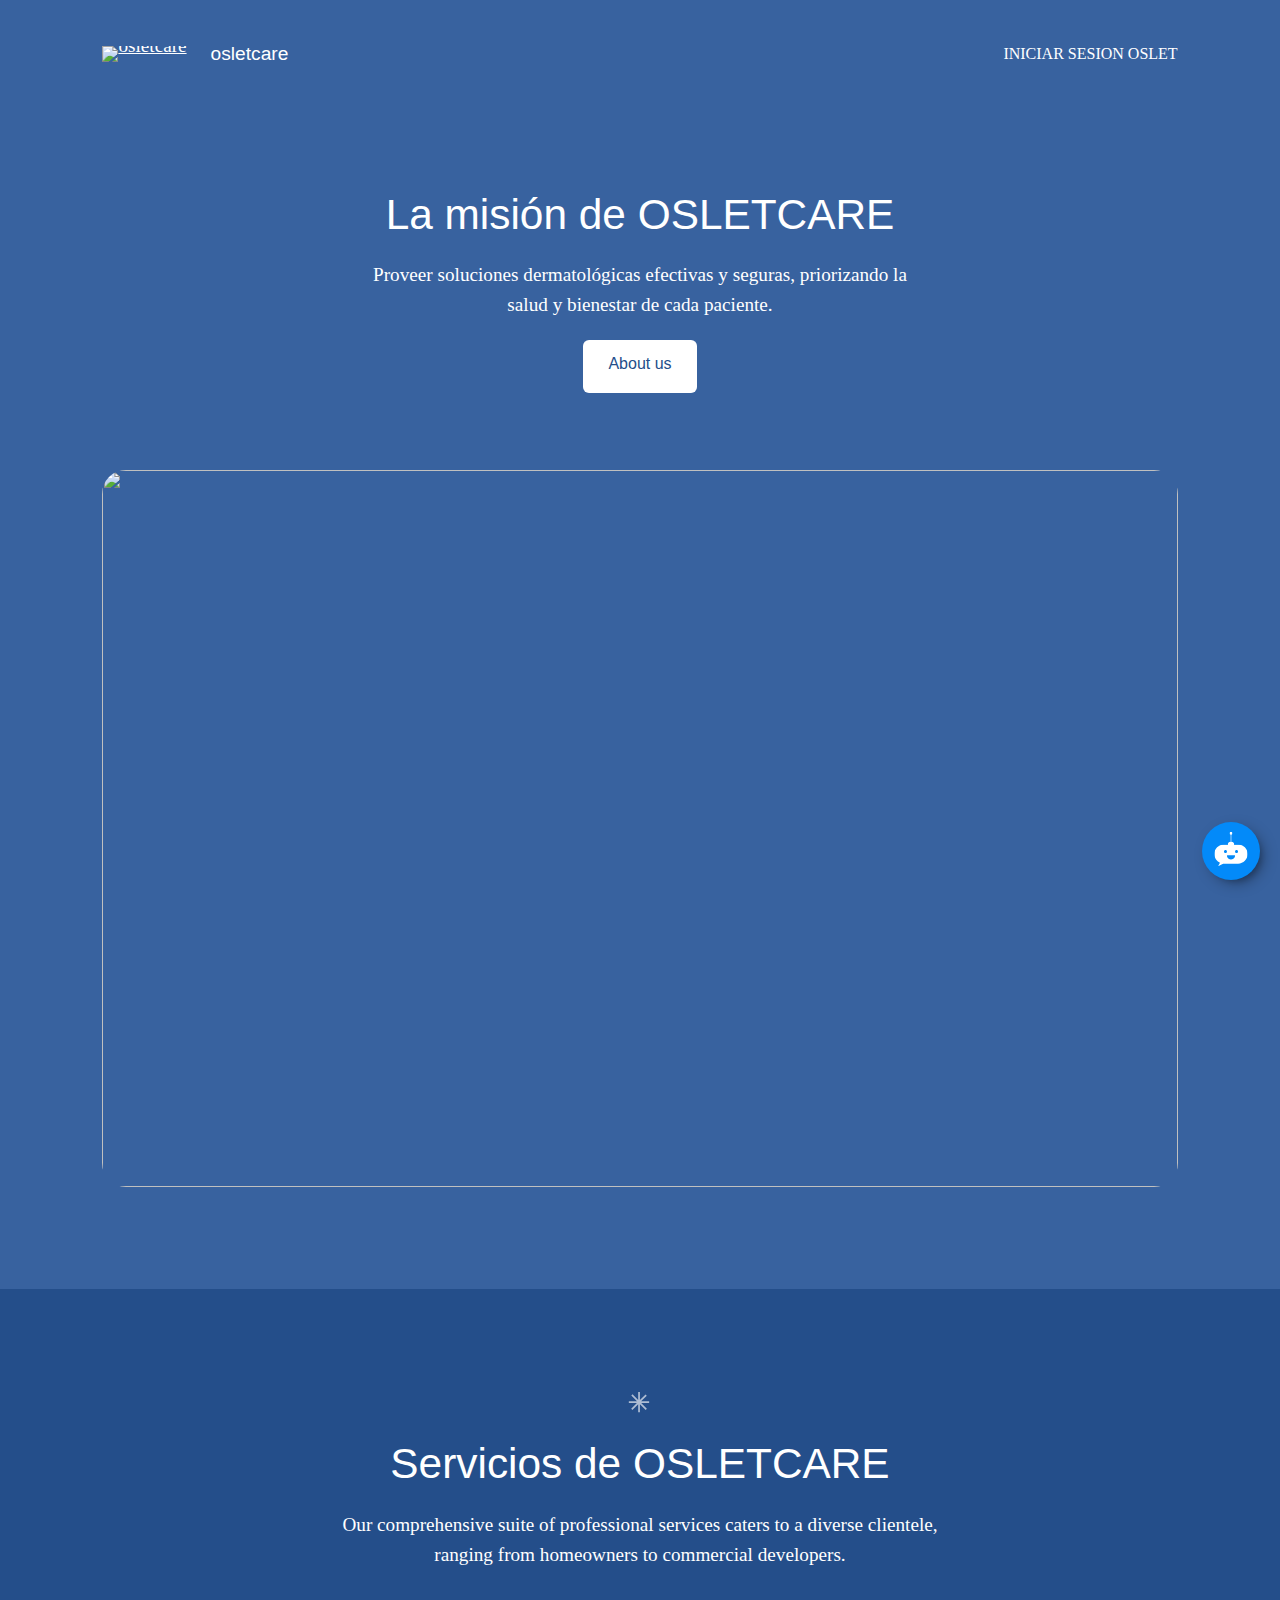
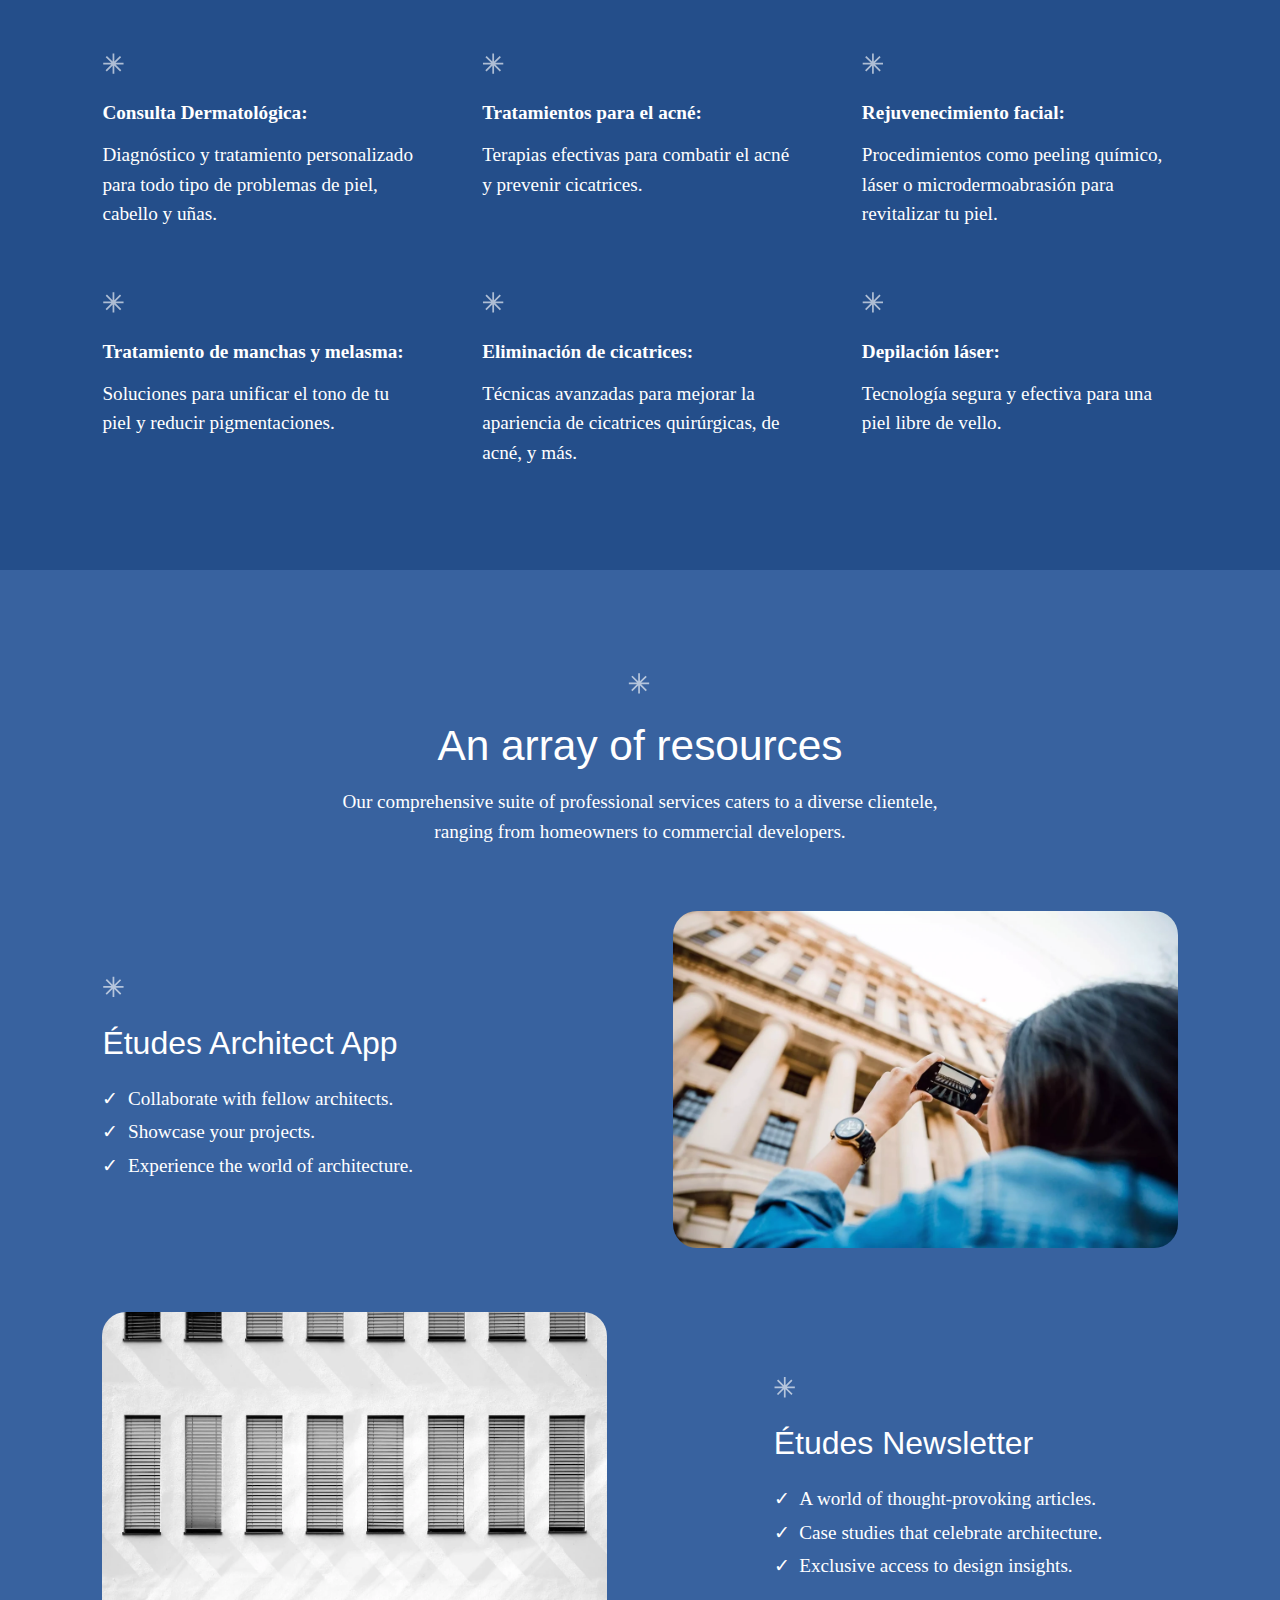
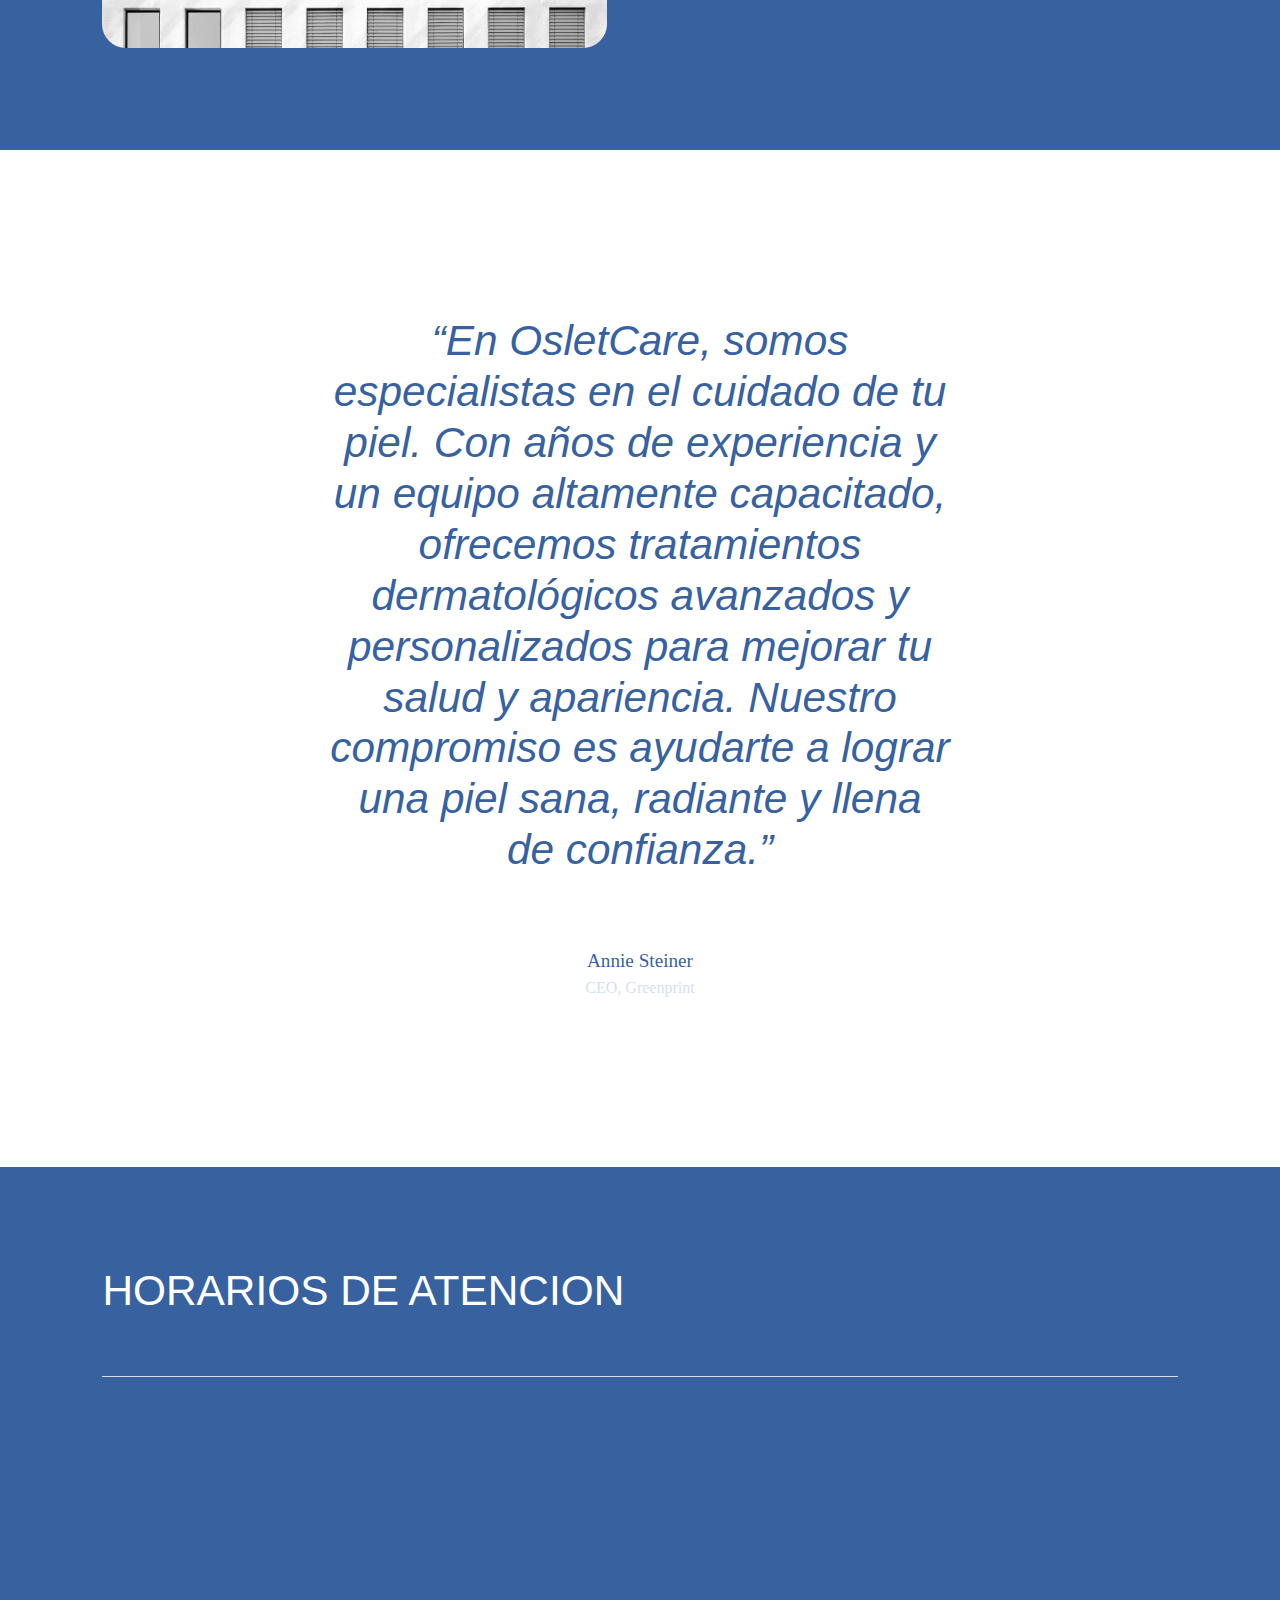
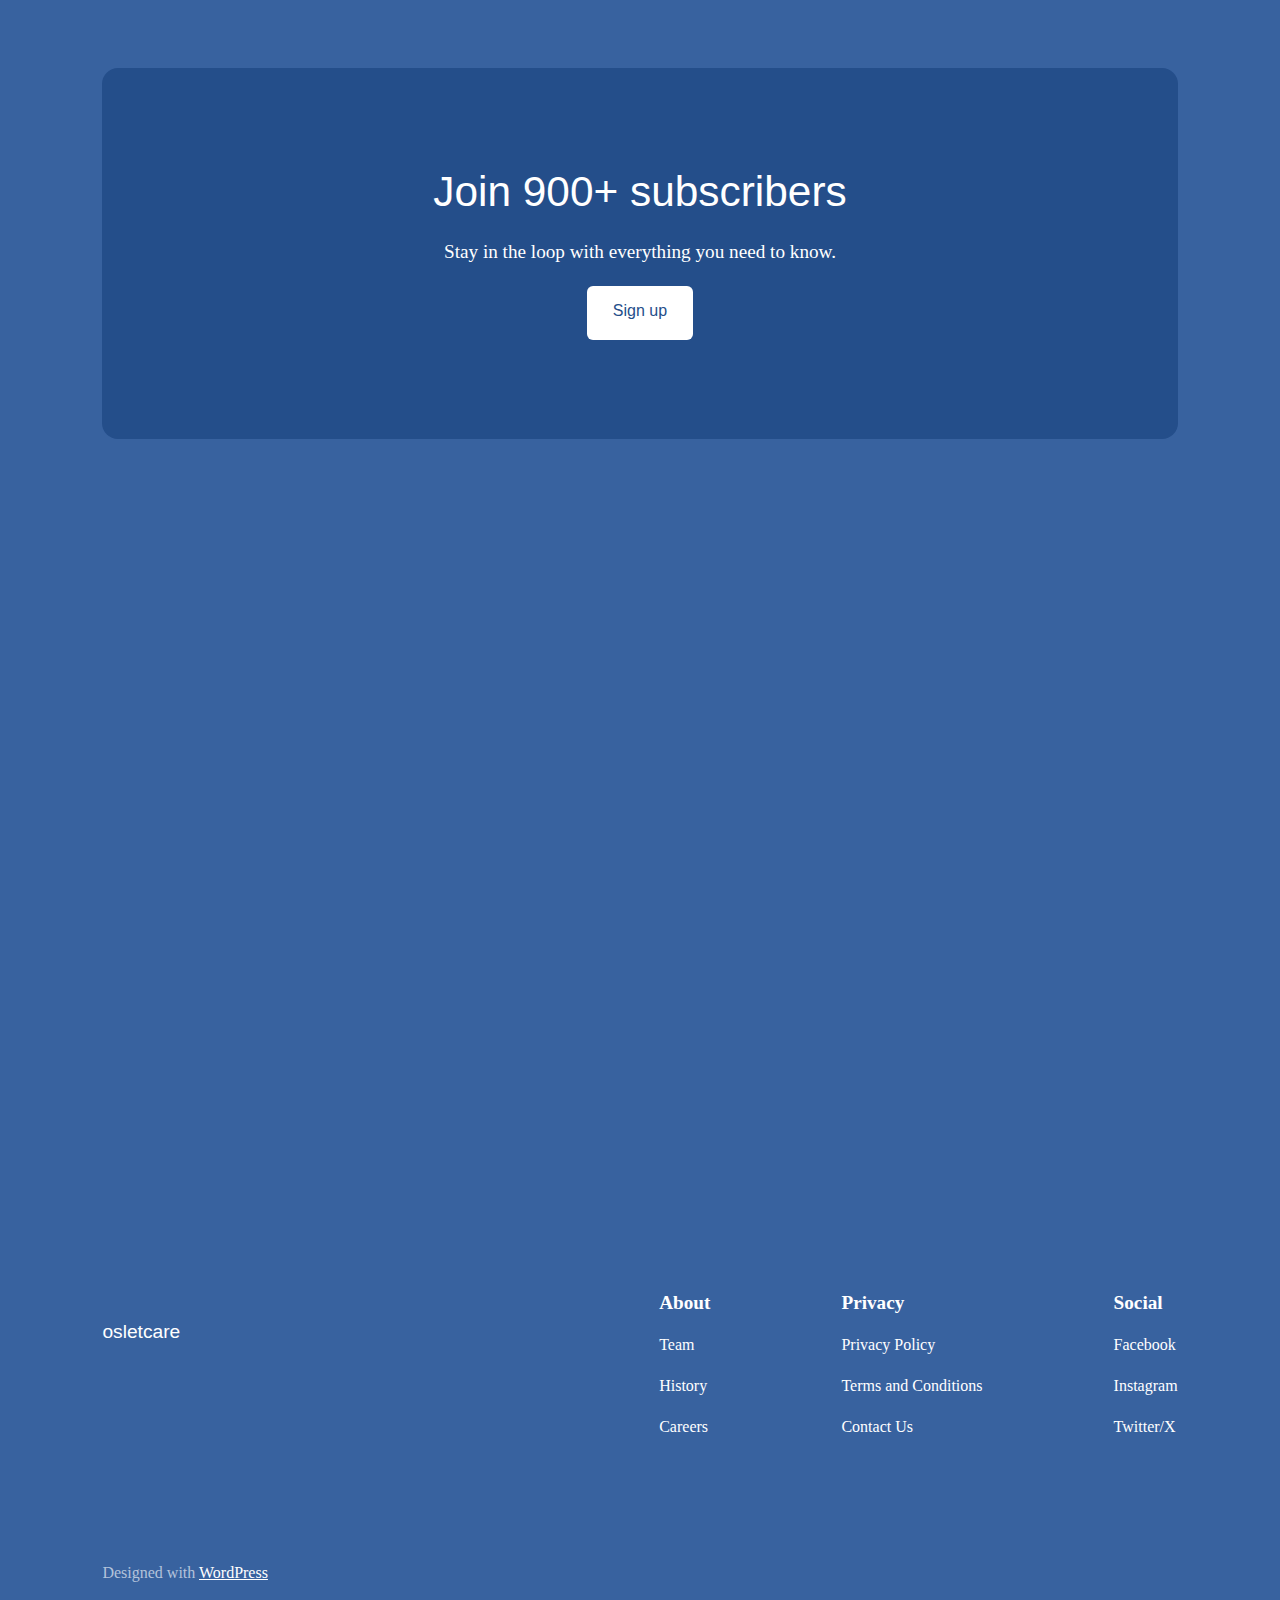
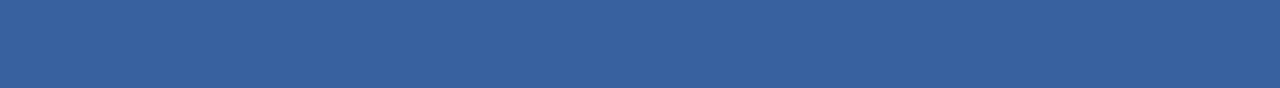
==== osletcare.html @ 49648e6e "first commit" ====
<!DOCTYPE html>
<!-- saved from url=(0020)http://osletcare.bo/ -->
<html lang="en-US"><head><meta http-equiv="Content-Type" content="text/html; charset=UTF-8">
	
	<meta name="viewport" content="width=device-width, initial-scale=1">
<meta name="robots" content="max-image-preview:large">
	<style>img:is([sizes="auto" i], [sizes^="auto," i]) { contain-intrinsic-size: 3000px 1500px }</style>
	<title>osletcare</title>
<link rel="alternate" type="application/rss+xml" title="osletcare » Feed" href="http://osletcare.bo/feed/">
<link rel="alternate" type="application/rss+xml" title="osletcare » Comments Feed" href="http://osletcare.bo/comments/feed/">
<script defer src="https://app.fastbots.ai/embed.js" data-bot-id="cm3xhs1js03ues5bm9yzf5yds"></script>
<style id="wp-block-site-logo-inline-css">
.wp-block-site-logo{box-sizing:border-box;line-height:0}.wp-block-site-logo a{display:inline-block;line-height:0}.wp-block-site-logo.is-default-size img{height:auto;width:120px}.wp-block-site-logo img{height:auto;max-width:100%}.wp-block-site-logo a,.wp-block-site-logo img{border-radius:inherit}.wp-block-site-logo.aligncenter{margin-left:auto;margin-right:auto;text-align:center}:root :where(.wp-block-site-logo.is-style-rounded){border-radius:9999px}
</style>
<style id="wp-block-site-title-inline-css">
.wp-block-site-title{box-sizing:border-box}.wp-block-site-title :where(a){color:inherit;font-family:inherit;font-size:inherit;font-style:inherit;font-weight:inherit;letter-spacing:inherit;line-height:inherit;text-decoration:inherit}
</style>
<style id="wp-block-group-inline-css">
.wp-block-group{box-sizing:border-box}:where(.wp-block-group.wp-block-group-is-layout-constrained){position:relative}
</style>
<style id="wp-block-navigation-link-inline-css">
.wp-block-navigation .wp-block-navigation-item__label{overflow-wrap:break-word}.wp-block-navigation .wp-block-navigation-item__description{display:none}.link-ui-tools{border-top:1px solid #f0f0f0;padding:8px}.link-ui-block-inserter{padding-top:8px}.link-ui-block-inserter__back{margin-left:8px;text-transform:uppercase}

				.is-style-arrow-link .wp-block-navigation-item__label:after {
					content: "\2197";
					padding-inline-start: 0.25rem;
					vertical-align: middle;
					text-decoration: none;
					display: inline-block;
				}
</style>
<link rel="stylesheet" id="wp-block-navigation-css" href="./osletcare_files/style.min.css" media="all">
<style id="wp-block-heading-inline-css">
h1.has-background,h2.has-background,h3.has-background,h4.has-background,h5.has-background,h6.has-background{padding:1.25em 2.375em}h1.has-text-align-left[style*=writing-mode]:where([style*=vertical-lr]),h1.has-text-align-right[style*=writing-mode]:where([style*=vertical-rl]),h2.has-text-align-left[style*=writing-mode]:where([style*=vertical-lr]),h2.has-text-align-right[style*=writing-mode]:where([style*=vertical-rl]),h3.has-text-align-left[style*=writing-mode]:where([style*=vertical-lr]),h3.has-text-align-right[style*=writing-mode]:where([style*=vertical-rl]),h4.has-text-align-left[style*=writing-mode]:where([style*=vertical-lr]),h4.has-text-align-right[style*=writing-mode]:where([style*=vertical-rl]),h5.has-text-align-left[style*=writing-mode]:where([style*=vertical-lr]),h5.has-text-align-right[style*=writing-mode]:where([style*=vertical-rl]),h6.has-text-align-left[style*=writing-mode]:where([style*=vertical-lr]),h6.has-text-align-right[style*=writing-mode]:where([style*=vertical-rl]){rotate:180deg}

				.is-style-asterisk:before {
					content: '';
					width: 1.5rem;
					height: 3rem;
					background: var(--wp--preset--color--contrast-2, currentColor);
					clip-path: path('M11.93.684v8.039l5.633-5.633 1.216 1.23-5.66 5.66h8.04v1.737H13.2l5.701 5.701-1.23 1.23-5.742-5.742V21h-1.737v-8.094l-5.77 5.77-1.23-1.217 5.743-5.742H.842V9.98h8.162l-5.701-5.7 1.23-1.231 5.66 5.66V.684h1.737Z');
					display: block;
				}

				/* Hide the asterisk if the heading has no content, to avoid using empty headings to display the asterisk only, which is an A11Y issue */
				.is-style-asterisk:empty:before {
					content: none;
				}

				.is-style-asterisk:-moz-only-whitespace:before {
					content: none;
				}

				.is-style-asterisk.has-text-align-center:before {
					margin: 0 auto;
				}

				.is-style-asterisk.has-text-align-right:before {
					margin-left: auto;
				}

				.rtl .is-style-asterisk.has-text-align-left:before {
					margin-right: auto;
				}
</style>
<style id="wp-block-spacer-inline-css">
.wp-block-spacer{clear:both}
</style>
<style id="wp-block-paragraph-inline-css">
.is-small-text{font-size:.875em}.is-regular-text{font-size:1em}.is-large-text{font-size:2.25em}.is-larger-text{font-size:3em}.has-drop-cap:not(:focus):first-letter{float:left;font-size:8.4em;font-style:normal;font-weight:100;line-height:.68;margin:.05em .1em 0 0;text-transform:uppercase}body.rtl .has-drop-cap:not(:focus):first-letter{float:none;margin-left:.1em}p.has-drop-cap.has-background{overflow:hidden}:root :where(p.has-background){padding:1.25em 2.375em}:where(p.has-text-color:not(.has-link-color)) a{color:inherit}p.has-text-align-left[style*="writing-mode:vertical-lr"],p.has-text-align-right[style*="writing-mode:vertical-rl"]{rotate:180deg}
</style>
<style id="wp-block-button-inline-css">
.wp-block-button__link{box-sizing:border-box;cursor:pointer;display:inline-block;text-align:center;word-break:break-word}.wp-block-button__link.aligncenter{text-align:center}.wp-block-button__link.alignright{text-align:right}:where(.wp-block-button__link){border-radius:9999px;box-shadow:none;padding:calc(.667em + 2px) calc(1.333em + 2px);text-decoration:none}.wp-block-button[style*=text-decoration] .wp-block-button__link{text-decoration:inherit}.wp-block-buttons>.wp-block-button.has-custom-width{max-width:none}.wp-block-buttons>.wp-block-button.has-custom-width .wp-block-button__link{width:100%}.wp-block-buttons>.wp-block-button.has-custom-font-size .wp-block-button__link{font-size:inherit}.wp-block-buttons>.wp-block-button.wp-block-button__width-25{width:calc(25% - var(--wp--style--block-gap, .5em)*.75)}.wp-block-buttons>.wp-block-button.wp-block-button__width-50{width:calc(50% - var(--wp--style--block-gap, .5em)*.5)}.wp-block-buttons>.wp-block-button.wp-block-button__width-75{width:calc(75% - var(--wp--style--block-gap, .5em)*.25)}.wp-block-buttons>.wp-block-button.wp-block-button__width-100{flex-basis:100%;width:100%}.wp-block-buttons.is-vertical>.wp-block-button.wp-block-button__width-25{width:25%}.wp-block-buttons.is-vertical>.wp-block-button.wp-block-button__width-50{width:50%}.wp-block-buttons.is-vertical>.wp-block-button.wp-block-button__width-75{width:75%}.wp-block-button.is-style-squared,.wp-block-button__link.wp-block-button.is-style-squared{border-radius:0}.wp-block-button.no-border-radius,.wp-block-button__link.no-border-radius{border-radius:0!important}:root :where(.wp-block-button .wp-block-button__link.is-style-outline),:root :where(.wp-block-button.is-style-outline>.wp-block-button__link){border:2px solid;padding:.667em 1.333em}:root :where(.wp-block-button .wp-block-button__link.is-style-outline:not(.has-text-color)),:root :where(.wp-block-button.is-style-outline>.wp-block-button__link:not(.has-text-color)){color:currentColor}:root :where(.wp-block-button .wp-block-button__link.is-style-outline:not(.has-background)),:root :where(.wp-block-button.is-style-outline>.wp-block-button__link:not(.has-background)){background-color:initial;background-image:none}
</style>
<style id="twentytwentyfour-button-style-outline-inline-css">
.wp-block-button.is-style-outline
	> .wp-block-button__link:not(.has-text-color, .has-background):hover {
	background-color: var(--wp--preset--color--contrast-2, var(--wp--preset--color--contrast, transparent));
	color: var(--wp--preset--color--base);
	border-color: var(--wp--preset--color--contrast-2, var(--wp--preset--color--contrast, currentColor));
}

</style>
<style id="wp-block-buttons-inline-css">
.wp-block-buttons.is-vertical{flex-direction:column}.wp-block-buttons.is-vertical>.wp-block-button:last-child{margin-bottom:0}.wp-block-buttons>.wp-block-button{display:inline-block;margin:0}.wp-block-buttons.is-content-justification-left{justify-content:flex-start}.wp-block-buttons.is-content-justification-left.is-vertical{align-items:flex-start}.wp-block-buttons.is-content-justification-center{justify-content:center}.wp-block-buttons.is-content-justification-center.is-vertical{align-items:center}.wp-block-buttons.is-content-justification-right{justify-content:flex-end}.wp-block-buttons.is-content-justification-right.is-vertical{align-items:flex-end}.wp-block-buttons.is-content-justification-space-between{justify-content:space-between}.wp-block-buttons.aligncenter{text-align:center}.wp-block-buttons:not(.is-content-justification-space-between,.is-content-justification-right,.is-content-justification-left,.is-content-justification-center) .wp-block-button.aligncenter{margin-left:auto;margin-right:auto;width:100%}.wp-block-buttons[style*=text-decoration] .wp-block-button,.wp-block-buttons[style*=text-decoration] .wp-block-button__link{text-decoration:inherit}.wp-block-buttons.has-custom-font-size .wp-block-button__link{font-size:inherit}.wp-block-button.aligncenter{text-align:center}
</style>
<link rel="stylesheet" id="wp-block-image-css" href="./osletcare_files/style(1).min.css" media="all">
<link rel="stylesheet" id="wp-block-gallery-css" href="./osletcare_files/style(2).min.css" media="all">
<style id="wp-block-columns-inline-css">
.wp-block-columns{align-items:normal!important;box-sizing:border-box;display:flex;flex-wrap:wrap!important}@media (min-width:782px){.wp-block-columns{flex-wrap:nowrap!important}}.wp-block-columns.are-vertically-aligned-top{align-items:flex-start}.wp-block-columns.are-vertically-aligned-center{align-items:center}.wp-block-columns.are-vertically-aligned-bottom{align-items:flex-end}@media (max-width:781px){.wp-block-columns:not(.is-not-stacked-on-mobile)>.wp-block-column{flex-basis:100%!important}}@media (min-width:782px){.wp-block-columns:not(.is-not-stacked-on-mobile)>.wp-block-column{flex-basis:0;flex-grow:1}.wp-block-columns:not(.is-not-stacked-on-mobile)>.wp-block-column[style*=flex-basis]{flex-grow:0}}.wp-block-columns.is-not-stacked-on-mobile{flex-wrap:nowrap!important}.wp-block-columns.is-not-stacked-on-mobile>.wp-block-column{flex-basis:0;flex-grow:1}.wp-block-columns.is-not-stacked-on-mobile>.wp-block-column[style*=flex-basis]{flex-grow:0}:where(.wp-block-columns){margin-bottom:1.75em}:where(.wp-block-columns.has-background){padding:1.25em 2.375em}.wp-block-column{flex-grow:1;min-width:0;overflow-wrap:break-word;word-break:break-word}.wp-block-column.is-vertically-aligned-top{align-self:flex-start}.wp-block-column.is-vertically-aligned-center{align-self:center}.wp-block-column.is-vertically-aligned-bottom{align-self:flex-end}.wp-block-column.is-vertically-aligned-stretch{align-self:stretch}.wp-block-column.is-vertically-aligned-bottom,.wp-block-column.is-vertically-aligned-center,.wp-block-column.is-vertically-aligned-top{width:100%}
</style>
<style id="wp-block-list-inline-css">
ol,ul{box-sizing:border-box}:root :where(.wp-block-list.has-background){padding:1.25em 2.375em}

				ul.is-style-checkmark-list {
					list-style-type: "\2713";
				}

				ul.is-style-checkmark-list li {
					padding-inline-start: 1ch;
				}
</style>
<style id="wp-block-separator-inline-css">
@charset "UTF-8";.wp-block-separator{border:none;border-top:2px solid}:root :where(.wp-block-separator.is-style-dots){height:auto;line-height:1;text-align:center}:root :where(.wp-block-separator.is-style-dots):before{color:currentColor;content:"···";font-family:serif;font-size:1.5em;letter-spacing:2em;padding-left:2em}.wp-block-separator.is-style-dots{background:none!important;border:none!important}
</style>
<style id="wp-block-post-template-inline-css">
.wp-block-post-template{list-style:none;margin-bottom:0;margin-top:0;max-width:100%;padding:0}.wp-block-post-template.is-flex-container{display:flex;flex-direction:row;flex-wrap:wrap;gap:1.25em}.wp-block-post-template.is-flex-container>li{margin:0;width:100%}@media (min-width:600px){.wp-block-post-template.is-flex-container.is-flex-container.columns-2>li{width:calc(50% - .625em)}.wp-block-post-template.is-flex-container.is-flex-container.columns-3>li{width:calc(33.33333% - .83333em)}.wp-block-post-template.is-flex-container.is-flex-container.columns-4>li{width:calc(25% - .9375em)}.wp-block-post-template.is-flex-container.is-flex-container.columns-5>li{width:calc(20% - 1em)}.wp-block-post-template.is-flex-container.is-flex-container.columns-6>li{width:calc(16.66667% - 1.04167em)}}@media (max-width:600px){.wp-block-post-template-is-layout-grid.wp-block-post-template-is-layout-grid.wp-block-post-template-is-layout-grid.wp-block-post-template-is-layout-grid{grid-template-columns:1fr}}.wp-block-post-template-is-layout-constrained>li>.alignright,.wp-block-post-template-is-layout-flow>li>.alignright{float:right;margin-inline-end:0;margin-inline-start:2em}.wp-block-post-template-is-layout-constrained>li>.alignleft,.wp-block-post-template-is-layout-flow>li>.alignleft{float:left;margin-inline-end:2em;margin-inline-start:0}.wp-block-post-template-is-layout-constrained>li>.aligncenter,.wp-block-post-template-is-layout-flow>li>.aligncenter{margin-inline-end:auto;margin-inline-start:auto}
</style>
<style id="wp-block-site-tagline-inline-css">
.wp-block-site-tagline{box-sizing:border-box}
</style>
<style id="wp-block-library-inline-css">
:root{--wp-admin-theme-color:#007cba;--wp-admin-theme-color--rgb:0,124,186;--wp-admin-theme-color-darker-10:#006ba1;--wp-admin-theme-color-darker-10--rgb:0,107,161;--wp-admin-theme-color-darker-20:#005a87;--wp-admin-theme-color-darker-20--rgb:0,90,135;--wp-admin-border-width-focus:2px;--wp-block-synced-color:#7a00df;--wp-block-synced-color--rgb:122,0,223;--wp-bound-block-color:var(--wp-block-synced-color)}@media (min-resolution:192dpi){:root{--wp-admin-border-width-focus:1.5px}}.wp-element-button{cursor:pointer}:root{--wp--preset--font-size--normal:16px;--wp--preset--font-size--huge:42px}:root .has-very-light-gray-background-color{background-color:#eee}:root .has-very-dark-gray-background-color{background-color:#313131}:root .has-very-light-gray-color{color:#eee}:root .has-very-dark-gray-color{color:#313131}:root .has-vivid-green-cyan-to-vivid-cyan-blue-gradient-background{background:linear-gradient(135deg,#00d084,#0693e3)}:root .has-purple-crush-gradient-background{background:linear-gradient(135deg,#34e2e4,#4721fb 50%,#ab1dfe)}:root .has-hazy-dawn-gradient-background{background:linear-gradient(135deg,#faaca8,#dad0ec)}:root .has-subdued-olive-gradient-background{background:linear-gradient(135deg,#fafae1,#67a671)}:root .has-atomic-cream-gradient-background{background:linear-gradient(135deg,#fdd79a,#004a59)}:root .has-nightshade-gradient-background{background:linear-gradient(135deg,#330968,#31cdcf)}:root .has-midnight-gradient-background{background:linear-gradient(135deg,#020381,#2874fc)}.has-regular-font-size{font-size:1em}.has-larger-font-size{font-size:2.625em}.has-normal-font-size{font-size:var(--wp--preset--font-size--normal)}.has-huge-font-size{font-size:var(--wp--preset--font-size--huge)}.has-text-align-center{text-align:center}.has-text-align-left{text-align:left}.has-text-align-right{text-align:right}#end-resizable-editor-section{display:none}.aligncenter{clear:both}.items-justified-left{justify-content:flex-start}.items-justified-center{justify-content:center}.items-justified-right{justify-content:flex-end}.items-justified-space-between{justify-content:space-between}.screen-reader-text{border:0;clip:rect(1px,1px,1px,1px);clip-path:inset(50%);height:1px;margin:-1px;overflow:hidden;padding:0;position:absolute;width:1px;word-wrap:normal!important}.screen-reader-text:focus{background-color:#ddd;clip:auto!important;clip-path:none;color:#444;display:block;font-size:1em;height:auto;left:5px;line-height:normal;padding:15px 23px 14px;text-decoration:none;top:5px;width:auto;z-index:100000}html :where(.has-border-color){border-style:solid}html :where([style*=border-top-color]){border-top-style:solid}html :where([style*=border-right-color]){border-right-style:solid}html :where([style*=border-bottom-color]){border-bottom-style:solid}html :where([style*=border-left-color]){border-left-style:solid}html :where([style*=border-width]){border-style:solid}html :where([style*=border-top-width]){border-top-style:solid}html :where([style*=border-right-width]){border-right-style:solid}html :where([style*=border-bottom-width]){border-bottom-style:solid}html :where([style*=border-left-width]){border-left-style:solid}html :where(img[class*=wp-image-]){height:auto;max-width:100%}:where(figure){margin:0 0 1em}html :where(.is-position-sticky){--wp-admin--admin-bar--position-offset:var(--wp-admin--admin-bar--height,0px)}@media screen and (max-width:600px){html :where(.is-position-sticky){--wp-admin--admin-bar--position-offset:0px}}
</style>
<style id="global-styles-inline-css">
:root{--wp--preset--aspect-ratio--square: 1;--wp--preset--aspect-ratio--4-3: 4/3;--wp--preset--aspect-ratio--3-4: 3/4;--wp--preset--aspect-ratio--3-2: 3/2;--wp--preset--aspect-ratio--2-3: 2/3;--wp--preset--aspect-ratio--16-9: 16/9;--wp--preset--aspect-ratio--9-16: 9/16;--wp--preset--color--black: #000000;--wp--preset--color--cyan-bluish-gray: #abb8c3;--wp--preset--color--white: #ffffff;--wp--preset--color--pale-pink: #f78da7;--wp--preset--color--vivid-red: #cf2e2e;--wp--preset--color--luminous-vivid-orange: #ff6900;--wp--preset--color--luminous-vivid-amber: #fcb900;--wp--preset--color--light-green-cyan: #7bdcb5;--wp--preset--color--vivid-green-cyan: #00d084;--wp--preset--color--pale-cyan-blue: #8ed1fc;--wp--preset--color--vivid-cyan-blue: #0693e3;--wp--preset--color--vivid-purple: #9b51e0;--wp--preset--color--base: #38629F;--wp--preset--color--base-2: #244E8A;--wp--preset--color--contrast-2: #FFFFFFA1;--wp--preset--color--contrast: #FFFFFF;--wp--preset--color--contrast-3: #D5E0F0;--wp--preset--gradient--vivid-cyan-blue-to-vivid-purple: linear-gradient(135deg,rgba(6,147,227,1) 0%,rgb(155,81,224) 100%);--wp--preset--gradient--light-green-cyan-to-vivid-green-cyan: linear-gradient(135deg,rgb(122,220,180) 0%,rgb(0,208,130) 100%);--wp--preset--gradient--luminous-vivid-amber-to-luminous-vivid-orange: linear-gradient(135deg,rgba(252,185,0,1) 0%,rgba(255,105,0,1) 100%);--wp--preset--gradient--luminous-vivid-orange-to-vivid-red: linear-gradient(135deg,rgba(255,105,0,1) 0%,rgb(207,46,46) 100%);--wp--preset--gradient--very-light-gray-to-cyan-bluish-gray: linear-gradient(135deg,rgb(238,238,238) 0%,rgb(169,184,195) 100%);--wp--preset--gradient--cool-to-warm-spectrum: linear-gradient(135deg,rgb(74,234,220) 0%,rgb(151,120,209) 20%,rgb(207,42,186) 40%,rgb(238,44,130) 60%,rgb(251,105,98) 80%,rgb(254,248,76) 100%);--wp--preset--gradient--blush-light-purple: linear-gradient(135deg,rgb(255,206,236) 0%,rgb(152,150,240) 100%);--wp--preset--gradient--blush-bordeaux: linear-gradient(135deg,rgb(254,205,165) 0%,rgb(254,45,45) 50%,rgb(107,0,62) 100%);--wp--preset--gradient--luminous-dusk: linear-gradient(135deg,rgb(255,203,112) 0%,rgb(199,81,192) 50%,rgb(65,88,208) 100%);--wp--preset--gradient--pale-ocean: linear-gradient(135deg,rgb(255,245,203) 0%,rgb(182,227,212) 50%,rgb(51,167,181) 100%);--wp--preset--gradient--electric-grass: linear-gradient(135deg,rgb(202,248,128) 0%,rgb(113,206,126) 100%);--wp--preset--gradient--midnight: linear-gradient(135deg,rgb(2,3,129) 0%,rgb(40,116,252) 100%);--wp--preset--gradient--gradient-1: linear-gradient(to bottom, #cfcabe 0%, #F9F9F9 100%);--wp--preset--gradient--gradient-2: linear-gradient(to bottom, #C2A990 0%, #F9F9F9 100%);--wp--preset--gradient--gradient-3: linear-gradient(to bottom, #D8613C 0%, #F9F9F9 100%);--wp--preset--gradient--gradient-4: linear-gradient(to bottom, #B1C5A4 0%, #F9F9F9 100%);--wp--preset--gradient--gradient-5: linear-gradient(to bottom, #B5BDBC 0%, #F9F9F9 100%);--wp--preset--gradient--gradient-6: linear-gradient(to bottom, #A4A4A4 0%, #F9F9F9 100%);--wp--preset--gradient--gradient-7: linear-gradient(to bottom, #cfcabe 50%, #F9F9F9 50%);--wp--preset--gradient--gradient-8: linear-gradient(to bottom, #C2A990 50%, #F9F9F9 50%);--wp--preset--gradient--gradient-9: linear-gradient(to bottom, #D8613C 50%, #F9F9F9 50%);--wp--preset--gradient--gradient-10: linear-gradient(to bottom, #B1C5A4 50%, #F9F9F9 50%);--wp--preset--gradient--gradient-11: linear-gradient(to bottom, #B5BDBC 50%, #F9F9F9 50%);--wp--preset--gradient--gradient-12: linear-gradient(to bottom, #A4A4A4 50%, #F9F9F9 50%);--wp--preset--font-size--small: 1rem;--wp--preset--font-size--medium: 1.2rem;--wp--preset--font-size--large: clamp(1.5rem, 1.5rem + ((1vw - 0.2rem) * 0.833), 2rem);--wp--preset--font-size--x-large: clamp(2rem, 2rem + ((1vw - 0.2rem) * 1.083), 2.65rem);--wp--preset--font-size--xx-large: clamp(2.65rem, 2.65rem + ((1vw - 0.2rem) * 1.417), 3.5rem);--wp--preset--font-family--body: Cardo;--wp--preset--font-family--heading: "Jost", sans-serif;--wp--preset--font-family--system-sans-serif: -apple-system, BlinkMacSystemFont, avenir next, avenir, segoe ui, helvetica neue, helvetica, Cantarell, Ubuntu, roboto, noto, arial, sans-serif;--wp--preset--font-family--system-serif: Iowan Old Style, Apple Garamond, Baskerville, Times New Roman, Droid Serif, Times, Source Serif Pro, serif, Apple Color Emoji, Segoe UI Emoji, Segoe UI Symbol;--wp--preset--spacing--20: min(1.5rem, 2vw);--wp--preset--spacing--30: min(2.5rem, 3vw);--wp--preset--spacing--40: min(4rem, 5vw);--wp--preset--spacing--50: min(6.5rem, 8vw);--wp--preset--spacing--60: min(10.5rem, 13vw);--wp--preset--spacing--70: 3.38rem;--wp--preset--spacing--80: 5.06rem;--wp--preset--spacing--10: 1rem;--wp--preset--shadow--natural: 6px 6px 9px rgba(0, 0, 0, 0.2);--wp--preset--shadow--deep: 12px 12px 50px rgba(0, 0, 0, 0.4);--wp--preset--shadow--sharp: 6px 6px 0px rgba(0, 0, 0, 0.2);--wp--preset--shadow--outlined: 6px 6px 0px -3px rgba(255, 255, 255, 1), 6px 6px rgba(0, 0, 0, 1);--wp--preset--shadow--crisp: 6px 6px 0px rgba(0, 0, 0, 1);}:root { --wp--style--global--content-size: 620px;--wp--style--global--wide-size: 1280px; }:where(body) { margin: 0; }.wp-site-blocks { padding-top: var(--wp--style--root--padding-top); padding-bottom: var(--wp--style--root--padding-bottom); }.has-global-padding { padding-right: var(--wp--style--root--padding-right); padding-left: var(--wp--style--root--padding-left); }.has-global-padding > .alignfull { margin-right: calc(var(--wp--style--root--padding-right) * -1); margin-left: calc(var(--wp--style--root--padding-left) * -1); }.has-global-padding :where(:not(.alignfull.is-layout-flow) > .has-global-padding:not(.wp-block-block, .alignfull)) { padding-right: 0; padding-left: 0; }.has-global-padding :where(:not(.alignfull.is-layout-flow) > .has-global-padding:not(.wp-block-block, .alignfull)) > .alignfull { margin-left: 0; margin-right: 0; }.wp-site-blocks > .alignleft { float: left; margin-right: 2em; }.wp-site-blocks > .alignright { float: right; margin-left: 2em; }.wp-site-blocks > .aligncenter { justify-content: center; margin-left: auto; margin-right: auto; }:where(.wp-site-blocks) > * { margin-block-start: 1.2rem; margin-block-end: 0; }:where(.wp-site-blocks) > :first-child { margin-block-start: 0; }:where(.wp-site-blocks) > :last-child { margin-block-end: 0; }:root { --wp--style--block-gap: 1.2rem; }:root :where(.is-layout-flow) > :first-child{margin-block-start: 0;}:root :where(.is-layout-flow) > :last-child{margin-block-end: 0;}:root :where(.is-layout-flow) > *{margin-block-start: 1.2rem;margin-block-end: 0;}:root :where(.is-layout-constrained) > :first-child{margin-block-start: 0;}:root :where(.is-layout-constrained) > :last-child{margin-block-end: 0;}:root :where(.is-layout-constrained) > *{margin-block-start: 1.2rem;margin-block-end: 0;}:root :where(.is-layout-flex){gap: 1.2rem;}:root :where(.is-layout-grid){gap: 1.2rem;}.is-layout-flow > .alignleft{float: left;margin-inline-start: 0;margin-inline-end: 2em;}.is-layout-flow > .alignright{float: right;margin-inline-start: 2em;margin-inline-end: 0;}.is-layout-flow > .aligncenter{margin-left: auto !important;margin-right: auto !important;}.is-layout-constrained > .alignleft{float: left;margin-inline-start: 0;margin-inline-end: 2em;}.is-layout-constrained > .alignright{float: right;margin-inline-start: 2em;margin-inline-end: 0;}.is-layout-constrained > .aligncenter{margin-left: auto !important;margin-right: auto !important;}.is-layout-constrained > :where(:not(.alignleft):not(.alignright):not(.alignfull)){max-width: var(--wp--style--global--content-size);margin-left: auto !important;margin-right: auto !important;}.is-layout-constrained > .alignwide{max-width: var(--wp--style--global--wide-size);}body .is-layout-flex{display: flex;}.is-layout-flex{flex-wrap: wrap;align-items: center;}.is-layout-flex > :is(*, div){margin: 0;}body .is-layout-grid{display: grid;}.is-layout-grid > :is(*, div){margin: 0;}body{background-color: var(--wp--preset--color--base);color: var(--wp--preset--color--contrast);font-family: var(--wp--preset--font-family--body);font-size: var(--wp--preset--font-size--medium);font-style: normal;font-weight: 400;line-height: 1.55;--wp--style--root--padding-top: 0px;--wp--style--root--padding-right: var(--wp--preset--spacing--50);--wp--style--root--padding-bottom: 0px;--wp--style--root--padding-left: var(--wp--preset--spacing--50);}a:where(:not(.wp-element-button)){color: var(--wp--preset--color--contrast);text-decoration: underline;}:root :where(a:where(:not(.wp-element-button)):hover){text-decoration: none;}h1, h2, h3, h4, h5, h6{color: var(--wp--preset--color--contrast);font-family: var(--wp--preset--font-family--heading);font-weight: 400;letter-spacing: 0;line-height: 1.2;}h1{font-size: var(--wp--preset--font-size--xx-large);line-height: 1.15;}h2{font-size: var(--wp--preset--font-size--x-large);}h3{font-size: var(--wp--preset--font-size--large);}h4{font-size: clamp(1.1rem, 1.1rem + ((1vw - 0.2rem) * 0.767), 1.5rem);}h5{font-size: var(--wp--preset--font-size--medium);}h6{font-size: var(--wp--preset--font-size--small);}:root :where(.wp-element-button, .wp-block-button__link){background-color: var(--wp--preset--color--contrast);border-radius: 6px;border-color: var(--wp--preset--color--contrast);border-width: 0;color: var(--wp--preset--color--base-2);font-family: var(--wp--preset--font-family--heading);font-size: var(--wp--preset--font-size--small);font-style: normal;font-weight: 500;line-height: inherit;padding-top: 0.8rem;padding-right: 1.6rem;padding-bottom: 0.98rem;padding-left: 1.6rem;text-decoration: none;}:root :where(.wp-element-button:hover, .wp-block-button__link:hover){background-color: var(--wp--preset--color--contrast);border-color: var(--wp--preset--color--contrast-2);color: var(--wp--preset--color--base);}:root :where(.wp-element-button:focus, .wp-block-button__link:focus){background-color: var(--wp--preset--color--contrast-2);border-color: var(--wp--preset--color--contrast-2);color: var(--wp--preset--color--base);outline-color: var(--wp--preset--color--contrast);outline-offset: 2px;}:root :where(.wp-element-button:active, .wp-block-button__link:active){background-color: var(--wp--preset--color--contrast);color: var(--wp--preset--color--base);}:root :where(.wp-element-caption, .wp-block-audio figcaption, .wp-block-embed figcaption, .wp-block-gallery figcaption, .wp-block-image figcaption, .wp-block-table figcaption, .wp-block-video figcaption){color: var(--wp--preset--color--contrast-2);font-family: var(--wp--preset--font-family--body);font-size: 0.8rem;}.has-black-color{color: var(--wp--preset--color--black) !important;}.has-cyan-bluish-gray-color{color: var(--wp--preset--color--cyan-bluish-gray) !important;}.has-white-color{color: var(--wp--preset--color--white) !important;}.has-pale-pink-color{color: var(--wp--preset--color--pale-pink) !important;}.has-vivid-red-color{color: var(--wp--preset--color--vivid-red) !important;}.has-luminous-vivid-orange-color{color: var(--wp--preset--color--luminous-vivid-orange) !important;}.has-luminous-vivid-amber-color{color: var(--wp--preset--color--luminous-vivid-amber) !important;}.has-light-green-cyan-color{color: var(--wp--preset--color--light-green-cyan) !important;}.has-vivid-green-cyan-color{color: var(--wp--preset--color--vivid-green-cyan) !important;}.has-pale-cyan-blue-color{color: var(--wp--preset--color--pale-cyan-blue) !important;}.has-vivid-cyan-blue-color{color: var(--wp--preset--color--vivid-cyan-blue) !important;}.has-vivid-purple-color{color: var(--wp--preset--color--vivid-purple) !important;}.has-base-color{color: var(--wp--preset--color--base) !important;}.has-base-2-color{color: var(--wp--preset--color--base-2) !important;}.has-contrast-2-color{color: var(--wp--preset--color--contrast-2) !important;}.has-contrast-color{color: var(--wp--preset--color--contrast) !important;}.has-contrast-3-color{color: var(--wp--preset--color--contrast-3) !important;}.has-black-background-color{background-color: var(--wp--preset--color--black) !important;}.has-cyan-bluish-gray-background-color{background-color: var(--wp--preset--color--cyan-bluish-gray) !important;}.has-white-background-color{background-color: var(--wp--preset--color--white) !important;}.has-pale-pink-background-color{background-color: var(--wp--preset--color--pale-pink) !important;}.has-vivid-red-background-color{background-color: var(--wp--preset--color--vivid-red) !important;}.has-luminous-vivid-orange-background-color{background-color: var(--wp--preset--color--luminous-vivid-orange) !important;}.has-luminous-vivid-amber-background-color{background-color: var(--wp--preset--color--luminous-vivid-amber) !important;}.has-light-green-cyan-background-color{background-color: var(--wp--preset--color--light-green-cyan) !important;}.has-vivid-green-cyan-background-color{background-color: var(--wp--preset--color--vivid-green-cyan) !important;}.has-pale-cyan-blue-background-color{background-color: var(--wp--preset--color--pale-cyan-blue) !important;}.has-vivid-cyan-blue-background-color{background-color: var(--wp--preset--color--vivid-cyan-blue) !important;}.has-vivid-purple-background-color{background-color: var(--wp--preset--color--vivid-purple) !important;}.has-base-background-color{background-color: var(--wp--preset--color--base) !important;}.has-base-2-background-color{background-color: var(--wp--preset--color--base-2) !important;}.has-contrast-2-background-color{background-color: var(--wp--preset--color--contrast-2) !important;}.has-contrast-background-color{background-color: var(--wp--preset--color--contrast) !important;}.has-contrast-3-background-color{background-color: var(--wp--preset--color--contrast-3) !important;}.has-black-border-color{border-color: var(--wp--preset--color--black) !important;}.has-cyan-bluish-gray-border-color{border-color: var(--wp--preset--color--cyan-bluish-gray) !important;}.has-white-border-color{border-color: var(--wp--preset--color--white) !important;}.has-pale-pink-border-color{border-color: var(--wp--preset--color--pale-pink) !important;}.has-vivid-red-border-color{border-color: var(--wp--preset--color--vivid-red) !important;}.has-luminous-vivid-orange-border-color{border-color: var(--wp--preset--color--luminous-vivid-orange) !important;}.has-luminous-vivid-amber-border-color{border-color: var(--wp--preset--color--luminous-vivid-amber) !important;}.has-light-green-cyan-border-color{border-color: var(--wp--preset--color--light-green-cyan) !important;}.has-vivid-green-cyan-border-color{border-color: var(--wp--preset--color--vivid-green-cyan) !important;}.has-pale-cyan-blue-border-color{border-color: var(--wp--preset--color--pale-cyan-blue) !important;}.has-vivid-cyan-blue-border-color{border-color: var(--wp--preset--color--vivid-cyan-blue) !important;}.has-vivid-purple-border-color{border-color: var(--wp--preset--color--vivid-purple) !important;}.has-base-border-color{border-color: var(--wp--preset--color--base) !important;}.has-base-2-border-color{border-color: var(--wp--preset--color--base-2) !important;}.has-contrast-2-border-color{border-color: var(--wp--preset--color--contrast-2) !important;}.has-contrast-border-color{border-color: var(--wp--preset--color--contrast) !important;}.has-contrast-3-border-color{border-color: var(--wp--preset--color--contrast-3) !important;}.has-vivid-cyan-blue-to-vivid-purple-gradient-background{background: var(--wp--preset--gradient--vivid-cyan-blue-to-vivid-purple) !important;}.has-light-green-cyan-to-vivid-green-cyan-gradient-background{background: var(--wp--preset--gradient--light-green-cyan-to-vivid-green-cyan) !important;}.has-luminous-vivid-amber-to-luminous-vivid-orange-gradient-background{background: var(--wp--preset--gradient--luminous-vivid-amber-to-luminous-vivid-orange) !important;}.has-luminous-vivid-orange-to-vivid-red-gradient-background{background: var(--wp--preset--gradient--luminous-vivid-orange-to-vivid-red) !important;}.has-very-light-gray-to-cyan-bluish-gray-gradient-background{background: var(--wp--preset--gradient--very-light-gray-to-cyan-bluish-gray) !important;}.has-cool-to-warm-spectrum-gradient-background{background: var(--wp--preset--gradient--cool-to-warm-spectrum) !important;}.has-blush-light-purple-gradient-background{background: var(--wp--preset--gradient--blush-light-purple) !important;}.has-blush-bordeaux-gradient-background{background: var(--wp--preset--gradient--blush-bordeaux) !important;}.has-luminous-dusk-gradient-background{background: var(--wp--preset--gradient--luminous-dusk) !important;}.has-pale-ocean-gradient-background{background: var(--wp--preset--gradient--pale-ocean) !important;}.has-electric-grass-gradient-background{background: var(--wp--preset--gradient--electric-grass) !important;}.has-midnight-gradient-background{background: var(--wp--preset--gradient--midnight) !important;}.has-gradient-1-gradient-background{background: var(--wp--preset--gradient--gradient-1) !important;}.has-gradient-2-gradient-background{background: var(--wp--preset--gradient--gradient-2) !important;}.has-gradient-3-gradient-background{background: var(--wp--preset--gradient--gradient-3) !important;}.has-gradient-4-gradient-background{background: var(--wp--preset--gradient--gradient-4) !important;}.has-gradient-5-gradient-background{background: var(--wp--preset--gradient--gradient-5) !important;}.has-gradient-6-gradient-background{background: var(--wp--preset--gradient--gradient-6) !important;}.has-gradient-7-gradient-background{background: var(--wp--preset--gradient--gradient-7) !important;}.has-gradient-8-gradient-background{background: var(--wp--preset--gradient--gradient-8) !important;}.has-gradient-9-gradient-background{background: var(--wp--preset--gradient--gradient-9) !important;}.has-gradient-10-gradient-background{background: var(--wp--preset--gradient--gradient-10) !important;}.has-gradient-11-gradient-background{background: var(--wp--preset--gradient--gradient-11) !important;}.has-gradient-12-gradient-background{background: var(--wp--preset--gradient--gradient-12) !important;}.has-small-font-size{font-size: var(--wp--preset--font-size--small) !important;}.has-medium-font-size{font-size: var(--wp--preset--font-size--medium) !important;}.has-large-font-size{font-size: var(--wp--preset--font-size--large) !important;}.has-x-large-font-size{font-size: var(--wp--preset--font-size--x-large) !important;}.has-xx-large-font-size{font-size: var(--wp--preset--font-size--xx-large) !important;}.has-body-font-family{font-family: var(--wp--preset--font-family--body) !important;}.has-heading-font-family{font-family: var(--wp--preset--font-family--heading) !important;}.has-system-sans-serif-font-family{font-family: var(--wp--preset--font-family--system-sans-serif) !important;}.has-system-serif-font-family{font-family: var(--wp--preset--font-family--system-serif) !important;}:where(.wp-site-blocks *:focus){outline-width:2px;outline-style:solid}
:root :where(.wp-block-buttons-is-layout-flow) > :first-child{margin-block-start: 0;}:root :where(.wp-block-buttons-is-layout-flow) > :last-child{margin-block-end: 0;}:root :where(.wp-block-buttons-is-layout-flow) > *{margin-block-start: 0.7rem;margin-block-end: 0;}:root :where(.wp-block-buttons-is-layout-constrained) > :first-child{margin-block-start: 0;}:root :where(.wp-block-buttons-is-layout-constrained) > :last-child{margin-block-end: 0;}:root :where(.wp-block-buttons-is-layout-constrained) > *{margin-block-start: 0.7rem;margin-block-end: 0;}:root :where(.wp-block-buttons-is-layout-flex){gap: 0.7rem;}:root :where(.wp-block-buttons-is-layout-grid){gap: 0.7rem;}
:root :where(.wp-block-gallery){margin-bottom: var(--wp--preset--spacing--50);}
:root :where(.wp-block-list){padding-left: var(--wp--preset--spacing--10);}
:root :where(.wp-block-navigation){font-size: var(--wp--preset--font-size--small);font-weight: normal;}
:root :where(.wp-block-navigation a:where(:not(.wp-element-button))){text-decoration: none;}
:root :where(.wp-block-navigation a:where(:not(.wp-element-button)):hover){text-decoration: underline;}
:root :where(.wp-block-query-no-results){padding-top: var(--wp--preset--spacing--30);}
:root :where(.wp-block-separator){border-color: currentColor;border-width: 0 0 1px 0;border-style: solid;color: var(--wp--preset--color--contrast);}:root :where(.wp-block-separator){}:root :where(.wp-block-separator:not(.is-style-wide):not(.is-style-dots):not(.alignwide):not(.alignfull)){width: var(--wp--preset--spacing--60)}
:root :where(.wp-block-site-tagline){color: var(--wp--preset--color--contrast-2);font-size: var(--wp--preset--font-size--small);}
:root :where(.wp-block-site-title){font-family: var(--wp--preset--font-family--heading);font-size: clamp(0.875rem, 0.875rem + ((1vw - 0.2rem) * 0.542), 1.2rem);font-style: normal;font-weight: normal;}
:root :where(.wp-block-site-title a:where(:not(.wp-element-button))){text-decoration: none;}
:root :where(.wp-block-site-title a:where(:not(.wp-element-button)):hover){text-decoration: none;}
</style>
<style id="block-style-variation-styles-inline-css">
:root :where(.wp-block-image.is-style-rounded--2 img,.wp-block-image.is-style-rounded--2  .wp-block-image__crop-area,.wp-block-image.is-style-rounded--2  .components-placeholder){border-radius: var(--wp--preset--spacing--20);}
:root :where(.wp-block-image.is-style-rounded--4 img,.wp-block-image.is-style-rounded--4  .wp-block-image__crop-area,.wp-block-image.is-style-rounded--4  .components-placeholder){border-radius: var(--wp--preset--spacing--20);}
:root :where(.wp-block-image.is-style-rounded--5 img,.wp-block-image.is-style-rounded--5  .wp-block-image__crop-area,.wp-block-image.is-style-rounded--5  .components-placeholder){border-radius: var(--wp--preset--spacing--20);}
</style>
<style id="wp-emoji-styles-inline-css">

	img.wp-smiley, img.emoji {
		display: inline !important;
		border: none !important;
		box-shadow: none !important;
		height: 1em !important;
		width: 1em !important;
		margin: 0 0.07em !important;
		vertical-align: -0.1em !important;
		background: none !important;
		padding: 0 !important;
	}
</style>
<style id="core-block-supports-inline-css">
.wp-container-core-group-is-layout-1 > *{margin-block-start:0;margin-block-end:0;}.wp-container-core-group-is-layout-1 > * + *{margin-block-start:0px;margin-block-end:0;}.wp-container-core-group-is-layout-2{gap:var(--wp--preset--spacing--20);}.wp-container-core-navigation-is-layout-1{gap:var(--wp--preset--spacing--20);justify-content:flex-end;}.wp-container-core-group-is-layout-3{justify-content:flex-start;}.wp-container-core-group-is-layout-4{justify-content:space-between;}.wp-container-core-buttons-is-layout-1{justify-content:center;}.wp-container-core-group-is-layout-6 > :where(:not(.alignleft):not(.alignright):not(.alignfull)){max-width:565px;margin-left:auto !important;margin-right:auto !important;}.wp-container-core-group-is-layout-6 > .alignwide{max-width:565px;}.wp-container-core-group-is-layout-6 .alignfull{max-width:none;}.wp-container-core-group-is-layout-6 > *{margin-block-start:0;margin-block-end:0;}.wp-container-core-group-is-layout-6 > * + *{margin-block-start:0px;margin-block-end:0;}.wp-block-gallery.wp-block-gallery-3{--wp--style--unstable-gallery-gap:var( --wp--style--gallery-gap-default, var( --gallery-block--gutter-size, var( --wp--style--block-gap, 0.5em ) ) );gap:var( --wp--style--gallery-gap-default, var( --gallery-block--gutter-size, var( --wp--style--block-gap, 0.5em ) ) );}.wp-container-core-group-is-layout-7 > .alignfull{margin-right:calc(var(--wp--preset--spacing--50) * -1);margin-left:calc(var(--wp--preset--spacing--50) * -1);}.wp-container-content-3{flex-basis:1.25rem;}.wp-container-core-group-is-layout-8{gap:0px;flex-direction:column;align-items:center;}.wp-container-core-column-is-layout-1 > *{margin-block-start:0;margin-block-end:0;}.wp-container-core-column-is-layout-1 > * + *{margin-block-start:var(--wp--preset--spacing--10);margin-block-end:0;}.wp-container-core-column-is-layout-2 > *{margin-block-start:0;margin-block-end:0;}.wp-container-core-column-is-layout-2 > * + *{margin-block-start:var(--wp--preset--spacing--10);margin-block-end:0;}.wp-container-core-column-is-layout-3 > *{margin-block-start:0;margin-block-end:0;}.wp-container-core-column-is-layout-3 > * + *{margin-block-start:var(--wp--preset--spacing--10);margin-block-end:0;}.wp-container-core-columns-is-layout-1{flex-wrap:nowrap;gap:var(--wp--preset--spacing--30) var(--wp--preset--spacing--40);}.wp-container-core-column-is-layout-4 > *{margin-block-start:0;margin-block-end:0;}.wp-container-core-column-is-layout-4 > * + *{margin-block-start:var(--wp--preset--spacing--10);margin-block-end:0;}.wp-container-core-column-is-layout-5 > *{margin-block-start:0;margin-block-end:0;}.wp-container-core-column-is-layout-5 > * + *{margin-block-start:var(--wp--preset--spacing--10);margin-block-end:0;}.wp-container-core-column-is-layout-6 > *{margin-block-start:0;margin-block-end:0;}.wp-container-core-column-is-layout-6 > * + *{margin-block-start:var(--wp--preset--spacing--10);margin-block-end:0;}.wp-container-core-columns-is-layout-2{flex-wrap:nowrap;gap:var(--wp--preset--spacing--30) var(--wp--preset--spacing--40);}.wp-container-core-group-is-layout-9 > .alignfull{margin-right:calc(var(--wp--preset--spacing--50) * -1);margin-left:calc(var(--wp--preset--spacing--50) * -1);}.wp-container-core-group-is-layout-10{gap:var(--wp--preset--spacing--10);flex-direction:column;align-items:center;}.wp-container-core-columns-is-layout-3{flex-wrap:nowrap;gap:var(--wp--preset--spacing--50) var(--wp--preset--spacing--60);}.wp-container-core-columns-is-layout-4{flex-wrap:nowrap;gap:var(--wp--preset--spacing--50) var(--wp--preset--spacing--60);}.wp-container-core-group-is-layout-11 > *{margin-block-start:0;margin-block-end:0;}.wp-container-core-group-is-layout-11 > * + *{margin-block-start:0;margin-block-end:0;}.wp-container-core-group-is-layout-12 > .alignfull{margin-right:calc(var(--wp--preset--spacing--50) * -1);margin-left:calc(var(--wp--preset--spacing--50) * -1);}.wp-container-core-group-is-layout-13{flex-wrap:nowrap;gap:0;flex-direction:column;align-items:center;}.wp-container-core-group-is-layout-15 > .alignfull{margin-right:calc(var(--wp--preset--spacing--60) * -1);margin-left:calc(var(--wp--preset--spacing--60) * -1);}.wp-container-core-columns-is-layout-5{flex-wrap:nowrap;}.wp-container-core-group-is-layout-17 > .alignfull{margin-right:calc(var(--wp--preset--spacing--50) * -1);margin-left:calc(var(--wp--preset--spacing--50) * -1);}.wp-container-core-buttons-is-layout-2{justify-content:center;}.wp-container-core-group-is-layout-18 > .alignfull{margin-right:calc(var(--wp--preset--spacing--50) * -1);margin-left:calc(var(--wp--preset--spacing--50) * -1);}.wp-container-core-group-is-layout-19 > .alignfull{margin-right:calc(var(--wp--preset--spacing--50) * -1);margin-left:calc(var(--wp--preset--spacing--50) * -1);}.wp-container-core-group-is-layout-20 > *{margin-block-start:0;margin-block-end:0;}.wp-container-core-group-is-layout-20 > * + *{margin-block-start:0;margin-block-end:0;}.wp-container-core-group-is-layout-21{flex-direction:column;align-items:flex-start;}.wp-container-core-navigation-is-layout-2{gap:var(--wp--preset--spacing--10);flex-direction:column;align-items:flex-start;}.wp-container-core-group-is-layout-22{gap:var(--wp--preset--spacing--10);flex-direction:column;align-items:flex-start;}.wp-container-core-group-is-layout-23{flex-direction:column;align-items:stretch;}.wp-container-core-navigation-is-layout-3{gap:var(--wp--preset--spacing--10);flex-direction:column;align-items:flex-start;}.wp-container-core-group-is-layout-24{gap:var(--wp--preset--spacing--10);flex-direction:column;align-items:flex-start;}.wp-container-core-group-is-layout-25{flex-direction:column;align-items:stretch;}.wp-container-core-navigation-is-layout-4{gap:var(--wp--preset--spacing--10);flex-direction:column;align-items:flex-start;}.wp-container-core-group-is-layout-26{gap:var(--wp--preset--spacing--10);flex-direction:column;align-items:flex-start;}.wp-container-core-group-is-layout-27{flex-direction:column;align-items:stretch;}.wp-container-core-group-is-layout-28{justify-content:space-between;align-items:flex-start;}.wp-container-core-columns-is-layout-6{flex-wrap:nowrap;}.wp-elements-69a005592d8de9c85f5c3744bd9a4e03 a:where(:not(.wp-element-button)){color:var(--wp--preset--color--contrast);}
</style>
<style id="wp-block-template-skip-link-inline-css">

		.skip-link.screen-reader-text {
			border: 0;
			clip: rect(1px,1px,1px,1px);
			clip-path: inset(50%);
			height: 1px;
			margin: -1px;
			overflow: hidden;
			padding: 0;
			position: absolute !important;
			width: 1px;
			word-wrap: normal !important;
		}

		.skip-link.screen-reader-text:focus {
			background-color: #eee;
			clip: auto !important;
			clip-path: none;
			color: #444;
			display: block;
			font-size: 1em;
			height: auto;
			left: 5px;
			line-height: normal;
			padding: 15px 23px 14px;
			text-decoration: none;
			top: 5px;
			width: auto;
			z-index: 100000;
		}
</style>
<link rel="https://api.w.org/" href="http://osletcare.bo/wp-json/"><link rel="EditURI" type="application/rsd+xml" title="RSD" href="http://osletcare.bo/xmlrpc.php?rsd">
<meta name="generator" content="WordPress 6.7.1">
<script type="importmap" id="wp-importmap">
{"imports":{"@wordpress\/interactivity":"http:\/\/osletcare.bo\/wp-includes\/js\/dist\/script-modules\/interactivity\/index.min.js?ver=06b8f695ef48ab2d9277"}}
</script>
<script type="module" src="./osletcare_files/view.min.js.descarga" id="@wordpress/block-library/navigation/view-js-module"></script>
<link rel="modulepreload" href="http://osletcare.bo/wp-includes/js/dist/script-modules/interactivity/index.min.js?ver=06b8f695ef48ab2d9277" id="@wordpress/interactivity-js-modulepreload"><style class="wp-fonts-local">
@font-face{font-family:Cardo;font-style:normal;font-weight:400;font-display:fallback;src:url('http://osletcare.bo/wp-content/themes/twentytwentyfour/assets/fonts/cardo/cardo_normal_400.woff2') format('woff2');}
@font-face{font-family:Cardo;font-style:italic;font-weight:400;font-display:fallback;src:url('http://osletcare.bo/wp-content/themes/twentytwentyfour/assets/fonts/cardo/cardo_italic_400.woff2') format('woff2');}
@font-face{font-family:Cardo;font-style:normal;font-weight:700;font-display:fallback;src:url('http://osletcare.bo/wp-content/themes/twentytwentyfour/assets/fonts/cardo/cardo_normal_700.woff2') format('woff2');}
@font-face{font-family:Jost;font-style:normal;font-weight:100 900;font-display:fallback;src:url('http://osletcare.bo/wp-content/themes/twentytwentyfour/assets/fonts/jost/Jost-VariableFont_wght.woff2') format('woff2');}
@font-face{font-family:Jost;font-style:italic;font-weight:100 900;font-display:fallback;src:url('http://osletcare.bo/wp-content/themes/twentytwentyfour/assets/fonts/jost/Jost-Italic-VariableFont_wght.woff2') format('woff2');}
</style>
<link rel="icon" href="http://osletcare.bo/wp-content/uploads/2024/11/osletcare_h-150x150.png" sizes="32x32">
<link rel="icon" href="./osletcare_files/osletcare_h.png" sizes="192x192">
<link rel="apple-touch-icon" href="./osletcare_files/osletcare_h.png">
<meta name="msapplication-TileImage" content="http://osletcare.bo/wp-content/uploads/2024/11/osletcare_h.png">
<script src="./osletcare_files/wp-emoji-release.min.js.descarga" defer=""></script><style>
@keyframes zoom-in {
  from {
    opacity: 0;
    transform: scale(0.5);
  }

  to {
    opacity: 1;
    transform: scale(1);
  }
}

.chat-widget-zoom-in {
  animation-name: zoom-in;
  animation-duration: 0.4s;
  animation-fill-mode: both;
  transform-origin: center;
  animation-timing-function: ease-in-out;
}

@keyframes pulse {
  from {
    transform: scale3d(1, 1, 1);
  }

  50% {
    transform: scale3d(1.25, 1.25, 1.25);
  }

  to {
    transform: scale3d(1, 1, 1);
  }
}

.pulse {
  animation-duration: 0.75s;
  animation-name: pulse;
  animation-timing-function: ease-in-out;
}

.hover-scale {
  transition: transform 0.2s ease-in-out;
}

.hover-scale:hover {
  transform: scale(1.048);
}

.iframe-hidden {
  transform-origin: right bottom;
  box-shadow: rgba(0, 0, 0, 0.16) 0px 5px 40px;
  transition:
    width 200ms ease 0s,
    height 200ms ease 0s,
    max-height 200ms ease 0s,
    transform 200ms cubic-bezier(1, 0, 1, 0) 0s,
    opacity 200ms ease-out 0s;
  transform: scale(0);
  opacity: 0;
}

.iframe-visible {
  transform-origin: right bottom;
  box-shadow: rgba(0, 0, 0, 0.16) 0px 5px 40px;
  transition:
    width 200ms ease 0s,
    height 200ms ease 0s,
    max-height 200ms ease 0s,
    transform 300ms cubic-bezier(0, 1.2, 1, 1) 0s,
    opacity 83ms ease-out 0s;
  transform: scale(1);
  opacity: 1;
}
</style></head>

<body class="home blog wp-custom-logo wp-embed-responsive">

<a class="skip-link screen-reader-text" href="http://osletcare.bo/#wp--skip-link--target">Skip to content</a><div class="wp-site-blocks"><header class="wp-block-template-part">
<div class="wp-block-group alignwide has-base-background-color has-background has-global-padding is-layout-constrained wp-block-group-is-layout-constrained" style="padding-top:20px;padding-bottom:20px">
<script defer="" src="./osletcare_files/embed.js.descarga" data-bot-id="cm3xhs1js03ues5bm9yzf5yds"></script>
<div class="wp-block-group alignwide is-content-justification-space-between is-layout-flex wp-container-core-group-is-layout-4 wp-block-group-is-layout-flex">
<div class="wp-block-group is-layout-flex wp-container-core-group-is-layout-2 wp-block-group-is-layout-flex"><div class="wp-block-site-logo"><a href="http://osletcare.bo/" class="custom-logo-link" rel="home" aria-current="page"><img width="60" height="23" src="./osletcare_files/osletcare_h.png" class="custom-logo" alt="osletcare" decoding="async" srcset="http://osletcare.bo/wp-content/uploads/2024/11/osletcare_h.png 1896w, http://osletcare.bo/wp-content/uploads/2024/11/osletcare_h-300x117.png 300w, http://osletcare.bo/wp-content/uploads/2024/11/osletcare_h-1024x400.png 1024w, http://osletcare.bo/wp-content/uploads/2024/11/osletcare_h-768x300.png 768w, http://osletcare.bo/wp-content/uploads/2024/11/osletcare_h-1536x599.png 1536w" sizes="(max-width: 60px) 100vw, 60px"></a></div>


<div class="wp-block-group is-layout-flow wp-container-core-group-is-layout-1 wp-block-group-is-layout-flow"><p class="wp-block-site-title"><a href="http://osletcare.bo/" target="_self" rel="home" aria-current="page">osletcare</a></p></div>
</div>



<div class="wp-block-group is-content-justification-left is-layout-flex wp-container-core-group-is-layout-3 wp-block-group-is-layout-flex"><nav class="is-responsive items-justified-right wp-block-navigation is-horizontal is-content-justification-right is-layout-flex wp-container-core-navigation-is-layout-1 wp-block-navigation-is-layout-flex" aria-label="Navigation" data-wp-interactive="core/navigation" data-wp-context="{&quot;overlayOpenedBy&quot;:{&quot;click&quot;:false,&quot;hover&quot;:false,&quot;focus&quot;:false},&quot;type&quot;:&quot;overlay&quot;,&quot;roleAttribute&quot;:&quot;&quot;,&quot;ariaLabel&quot;:&quot;Menu&quot;}"><button aria-haspopup="dialog" aria-label="Open menu" class="wp-block-navigation__responsive-container-open " data-wp-on-async--click="actions.openMenuOnClick" data-wp-on--keydown="actions.handleMenuKeydown"><svg width="24" height="24" xmlns="http://www.w3.org/2000/svg" viewBox="0 0 24 24" aria-hidden="true" focusable="false"><rect x="4" y="7.5" width="16" height="1.5"></rect><rect x="4" y="15" width="16" height="1.5"></rect></svg></button>
				<div class="wp-block-navigation__responsive-container" id="modal-1" data-wp-class--has-modal-open="state.isMenuOpen" data-wp-class--is-menu-open="state.isMenuOpen" data-wp-watch="callbacks.initMenu" data-wp-on--keydown="actions.handleMenuKeydown" data-wp-on-async--focusout="actions.handleMenuFocusout" tabindex="-1">
					<div class="wp-block-navigation__responsive-close" tabindex="-1">
						<div class="wp-block-navigation__responsive-dialog" data-wp-bind--aria-modal="state.ariaModal" data-wp-bind--aria-label="state.ariaLabel" data-wp-bind--role="state.roleAttribute">
							<button aria-label="Close menu" class="wp-block-navigation__responsive-container-close" data-wp-on-async--click="actions.closeMenuOnClick"><svg xmlns="http://www.w3.org/2000/svg" viewBox="0 0 24 24" width="24" height="24" aria-hidden="true" focusable="false"><path d="m13.06 12 6.47-6.47-1.06-1.06L12 10.94 5.53 4.47 4.47 5.53 10.94 12l-6.47 6.47 1.06 1.06L12 13.06l6.47 6.47 1.06-1.06L13.06 12Z"></path></svg></button>
							<div class="wp-block-navigation__responsive-container-content" data-wp-watch="callbacks.focusFirstElement" id="modal-1-content">
								<ul class="wp-block-navigation__container is-responsive items-justified-right wp-block-navigation"><li class=" wp-block-navigation-item wp-block-navigation-link"><a class="wp-block-navigation-item__content" href="https://osletcare-production.up.railway.app//login.php"><span class="wp-block-navigation-item__label">INICIAR SESION OSLET</span></a></li></ul>
							</div>
						</div>
					</div>
				</div></nav></div>
</div>
</div>
</header>


<main class="wp-block-group is-layout-flow wp-container-core-group-is-layout-20 wp-block-group-is-layout-flow" style="margin-top:0" id="wp--skip-link--target">
<div class="wp-block-group alignfull has-global-padding is-layout-constrained wp-container-core-group-is-layout-7 wp-block-group-is-layout-constrained" style="padding-top:var(--wp--preset--spacing--50);padding-right:var(--wp--preset--spacing--50);padding-bottom:var(--wp--preset--spacing--50);padding-left:var(--wp--preset--spacing--50)">
<div class="wp-block-group has-global-padding is-layout-constrained wp-container-core-group-is-layout-6 wp-block-group-is-layout-constrained">
<h1 class="wp-block-heading has-text-align-center has-x-large-font-size">La misión de OSLETCARE</h1>



<div style="height:1.25rem" aria-hidden="true" class="wp-block-spacer"></div>



<p class="has-text-align-center">Proveer soluciones dermatológicas efectivas y seguras, priorizando la salud y bienestar de cada paciente.</p>



<div style="height:1.25rem" aria-hidden="true" class="wp-block-spacer"></div>



<div class="wp-block-buttons is-content-justification-center is-layout-flex wp-container-core-buttons-is-layout-1 wp-block-buttons-is-layout-flex">
<div class="wp-block-button"><a class="wp-block-button__link wp-element-button">About us</a></div>
</div>
</div>



<div style="height:var(--wp--preset--spacing--30)" aria-hidden="true" class="wp-block-spacer"></div>



<figure class="wp-block-gallery alignwide has-nested-images columns-default is-cropped wp-block-gallery-3 is-layout-flex wp-block-gallery-is-layout-flex">
<figure class="wp-block-image size-full is-style-rounded is-style-rounded--2"><img width="2560" height="1707" src="./osletcare_files/woman-having-facial-skincare-treatment-scaled.jpg" alt="" class="wp-image-10" srcset="http://osletcare.bo/wp-content/uploads/2024/11/woman-having-facial-skincare-treatment-scaled.jpg 2560w, http://osletcare.bo/wp-content/uploads/2024/11/woman-having-facial-skincare-treatment-300x200.jpg 300w, http://osletcare.bo/wp-content/uploads/2024/11/woman-having-facial-skincare-treatment-1024x683.jpg 1024w, http://osletcare.bo/wp-content/uploads/2024/11/woman-having-facial-skincare-treatment-768x512.jpg 768w, http://osletcare.bo/wp-content/uploads/2024/11/woman-having-facial-skincare-treatment-1536x1024.jpg 1536w, http://osletcare.bo/wp-content/uploads/2024/11/woman-having-facial-skincare-treatment-2048x1365.jpg 2048w" sizes="(max-width: 2560px) 100vw, 2560px"></figure>
</figure>
</div>



<div class="wp-block-group alignfull has-base-2-background-color has-background has-global-padding is-layout-constrained wp-container-core-group-is-layout-9 wp-block-group-is-layout-constrained" style="margin-top:0;margin-bottom:0;padding-top:var(--wp--preset--spacing--50);padding-right:var(--wp--preset--spacing--50);padding-bottom:var(--wp--preset--spacing--50);padding-left:var(--wp--preset--spacing--50)">
<div class="wp-block-group is-vertical is-content-justification-center is-layout-flex wp-container-core-group-is-layout-8 wp-block-group-is-layout-flex">
<h2 class="wp-block-heading has-text-align-center is-style-asterisk">Servicios de OSLETCARE</h2>



<div style="height:0px" aria-hidden="true" class="wp-block-spacer wp-container-content-3"></div>



<p class="has-text-align-center">Our comprehensive suite of professional services caters to a diverse clientele, ranging from homeowners to commercial developers.</p>
</div>



<div style="margin-top:0;margin-bottom:0;height:var(--wp--preset--spacing--40)" aria-hidden="true" class="wp-block-spacer"></div>



<div class="wp-block-columns alignwide is-layout-flex wp-container-core-columns-is-layout-1 wp-block-columns-is-layout-flex">
<div class="wp-block-column is-layout-flow wp-container-core-column-is-layout-1 wp-block-column-is-layout-flow">
<h3 class="wp-block-heading has-text-align-left is-style-asterisk has-body-font-family has-medium-font-size" style="font-style:normal;font-weight:700">Consulta Dermatológica:</h3>



<p class="has-text-align-left">Diagnóstico y tratamiento personalizado para todo tipo de problemas de piel, cabello y uñas.</p>
</div>



<div class="wp-block-column is-layout-flow wp-container-core-column-is-layout-2 wp-block-column-is-layout-flow">
<h3 class="wp-block-heading has-text-align-left is-style-asterisk has-body-font-family has-medium-font-size" style="font-style:normal;font-weight:700">Tratamientos para el acné:</h3>



<p class="has-text-align-left">Terapias efectivas para combatir el acné y prevenir cicatrices.</p>
</div>



<div class="wp-block-column is-layout-flow wp-container-core-column-is-layout-3 wp-block-column-is-layout-flow">
<h3 class="wp-block-heading has-text-align-left is-style-asterisk has-body-font-family has-medium-font-size" style="font-style:normal;font-weight:700">Rejuvenecimiento facial:</h3>



<p class="has-text-align-left">Procedimientos como peeling químico, láser o microdermoabrasión para revitalizar tu piel.</p>
</div>
</div>



<div style="height:var(--wp--preset--spacing--20)" aria-hidden="true" class="wp-block-spacer"></div>



<div class="wp-block-columns alignwide is-layout-flex wp-container-core-columns-is-layout-2 wp-block-columns-is-layout-flex">
<div class="wp-block-column is-layout-flow wp-container-core-column-is-layout-4 wp-block-column-is-layout-flow">
<h3 class="wp-block-heading has-text-align-left is-style-asterisk has-body-font-family has-medium-font-size" style="font-style:normal;font-weight:700">Tratamiento de manchas y melasma:</h3>



<p class="has-text-align-left">Soluciones para unificar el tono de tu piel y reducir pigmentaciones.</p>
</div>



<div class="wp-block-column is-layout-flow wp-container-core-column-is-layout-5 wp-block-column-is-layout-flow">
<h3 class="wp-block-heading has-text-align-left is-style-asterisk has-body-font-family has-medium-font-size" style="font-style:normal;font-weight:700">Eliminación de cicatrices:</h3>



<p class="has-text-align-left">Técnicas avanzadas para mejorar la apariencia de cicatrices quirúrgicas, de acné, y más.</p>
</div>



<div class="wp-block-column is-layout-flow wp-container-core-column-is-layout-6 wp-block-column-is-layout-flow">
<h3 class="wp-block-heading has-text-align-left is-style-asterisk has-body-font-family has-medium-font-size" style="font-style:normal;font-weight:700">Depilación láser:</h3>



<p class="has-text-align-left">Tecnología segura y efectiva para una piel libre de vello.</p>
</div>
</div>
</div>



<div class="wp-block-group alignfull has-global-padding is-layout-constrained wp-container-core-group-is-layout-12 wp-block-group-is-layout-constrained" style="margin-top:0;margin-bottom:0;padding-top:var(--wp--preset--spacing--50);padding-right:var(--wp--preset--spacing--50);padding-bottom:var(--wp--preset--spacing--50);padding-left:var(--wp--preset--spacing--50)">
<div class="wp-block-group alignwide has-global-padding is-layout-constrained wp-container-core-group-is-layout-11 wp-block-group-is-layout-constrained">
<div class="wp-block-group is-vertical is-content-justification-center is-layout-flex wp-container-core-group-is-layout-10 wp-block-group-is-layout-flex">
<h2 class="wp-block-heading has-text-align-center is-style-asterisk">An array of resources</h2>



<p class="has-text-align-center">Our comprehensive suite of professional services caters to a diverse clientele, ranging from homeowners to commercial developers.</p>
</div>



<div style="height:var(--wp--preset--spacing--40)" aria-hidden="true" class="wp-block-spacer"></div>



<div class="wp-block-columns alignwide is-layout-flex wp-container-core-columns-is-layout-3 wp-block-columns-is-layout-flex">
<div class="wp-block-column is-vertically-aligned-center is-layout-flow wp-block-column-is-layout-flow" style="flex-basis:40%">
<h3 class="wp-block-heading is-style-asterisk">Études Architect App</h3>



<ul style="line-height:1.75" class="wp-block-list is-style-checkmark-list">
<li>Collaborate with fellow architects.</li>



<li>Showcase your projects.</li>



<li>Experience the world of architecture.</li>
</ul>
</div>



<div class="wp-block-column is-layout-flow wp-block-column-is-layout-flow" style="flex-basis:50%">
<figure class="wp-block-image size-large is-style-rounded is-style-rounded--4"><img src="./osletcare_files/tourist-and-building.webp" alt="Tourist taking photo of a building"></figure>
</div>
</div>



<div style="height:var(--wp--preset--spacing--40)" aria-hidden="true" class="wp-block-spacer"></div>



<div class="wp-block-columns alignwide is-layout-flex wp-container-core-columns-is-layout-4 wp-block-columns-is-layout-flex">
<div class="wp-block-column is-layout-flow wp-block-column-is-layout-flow" style="flex-basis:50%">
<figure class="wp-block-image size-large is-style-rounded is-style-rounded--5"><img src="./osletcare_files/windows.webp" alt="Windows of a building in Nuremberg, Germany"></figure>
</div>



<div class="wp-block-column is-vertically-aligned-center is-layout-flow wp-block-column-is-layout-flow" style="flex-basis:40%">
<h3 class="wp-block-heading is-style-asterisk">Études Newsletter</h3>



<ul style="line-height:1.75" class="wp-block-list is-style-checkmark-list">
<li>A world of thought-provoking articles.</li>



<li>Case studies that celebrate architecture.</li>



<li>Exclusive access to design insights.</li>
</ul>
</div>
</div>
</div>
</div>



<div class="wp-block-group alignfull has-base-color has-contrast-background-color has-text-color has-background has-global-padding is-layout-constrained wp-container-core-group-is-layout-15 wp-block-group-is-layout-constrained" style="margin-top:0;margin-bottom:0;padding-top:var(--wp--preset--spacing--60);padding-right:var(--wp--preset--spacing--60);padding-bottom:var(--wp--preset--spacing--60);padding-left:var(--wp--preset--spacing--60)">
<div class="wp-block-group has-global-padding is-layout-constrained wp-block-group-is-layout-constrained">
<p class="has-text-align-center has-base-color has-text-color has-heading-font-family has-x-large-font-size" style="line-height:1.2"><em>“En OsletCare, somos especialistas en el cuidado de tu piel. Con años de experiencia y un equipo altamente capacitado, ofrecemos tratamientos dermatológicos avanzados y personalizados para mejorar tu salud y apariencia. Nuestro compromiso es ayudarte a lograr una piel sana, radiante y llena de confianza.”</em></p>



<div style="height:var(--wp--preset--spacing--10)" aria-hidden="true" class="wp-block-spacer"></div>



<div class="wp-block-group is-vertical is-content-justification-center is-nowrap is-layout-flex wp-container-core-group-is-layout-13 wp-block-group-is-layout-flex">


<p class="has-text-align-center" style="margin-top:var(--wp--preset--spacing--10);margin-bottom:0">Annie Steiner</p>



<p class="has-text-align-center has-contrast-3-color has-text-color has-small-font-size" style="font-style:normal;font-weight:300">CEO, Greenprint</p>
</div>
</div>
</div>



<div class="wp-block-group alignfull has-global-padding is-layout-constrained wp-container-core-group-is-layout-17 wp-block-group-is-layout-constrained" style="margin-top:0;margin-bottom:0;padding-top:var(--wp--preset--spacing--50);padding-right:var(--wp--preset--spacing--50);padding-bottom:var(--wp--preset--spacing--50);padding-left:var(--wp--preset--spacing--50)">
<h2 class="wp-block-heading alignwide has-x-large-font-size" style="margin-top:0;margin-bottom:var(--wp--preset--spacing--40);line-height:1">HORARIOS DE ATENCION</h2>



<div class="wp-block-group alignwide has-global-padding is-layout-constrained wp-block-group-is-layout-constrained">
<div class="wp-block-query alignwide is-layout-flow wp-block-query-is-layout-flow"><ul class="wp-block-post-template is-layout-flow wp-block-post-template-is-layout-flow"><li class="wp-block-post post-1 post type-post status-publish format-standard hentry category-uncategorized">

<hr class="wp-block-separator has-text-color has-contrast-3-color has-alpha-channel-opacity has-contrast-3-background-color has-background alignwide is-style-wide">



<div class="wp-block-columns alignwide are-vertically-aligned-center is-layout-flex wp-container-core-columns-is-layout-5 wp-block-columns-is-layout-flex" style="margin-top:var(--wp--preset--spacing--20);margin-bottom:var(--wp--preset--spacing--20)">
<div class="wp-block-column is-vertically-aligned-center is-layout-flow wp-block-column-is-layout-flow" style="flex-basis:72%"></div>
</div>

</li></ul>


<div style="height:var(--wp--preset--spacing--30)" aria-hidden="true" class="wp-block-spacer"></div>


</div>
</div>
</div>



<div class="wp-block-group alignfull has-global-padding is-layout-constrained wp-container-core-group-is-layout-19 wp-block-group-is-layout-constrained" style="margin-top:0;margin-bottom:0;padding-top:var(--wp--preset--spacing--50);padding-right:var(--wp--preset--spacing--50);padding-bottom:var(--wp--preset--spacing--50);padding-left:var(--wp--preset--spacing--50)">
<div class="wp-block-group alignwide has-base-2-background-color has-background has-global-padding is-layout-constrained wp-container-core-group-is-layout-18 wp-block-group-is-layout-constrained" style="border-radius:16px;padding-top:var(--wp--preset--spacing--40);padding-right:var(--wp--preset--spacing--50);padding-bottom:var(--wp--preset--spacing--40);padding-left:var(--wp--preset--spacing--50)">
<div style="height:var(--wp--preset--spacing--10)" aria-hidden="true" class="wp-block-spacer"></div>



<h2 class="wp-block-heading has-text-align-center has-x-large-font-size">Join 900+ subscribers</h2>



<p class="has-text-align-center">Stay in the loop with everything you need to know.</p>



<div class="wp-block-buttons is-content-justification-center is-layout-flex wp-container-core-buttons-is-layout-2 wp-block-buttons-is-layout-flex">
<div class="wp-block-button"><a class="wp-block-button__link wp-element-button">Sign up</a></div>
</div>



<div style="height:var(--wp--preset--spacing--10)" aria-hidden="true" class="wp-block-spacer"></div>
</div>



<iframe src="./osletcare_files/embed.html" width="800" height="600" style="border:0; justify:center;" allowfullscreen="" loading="lazy" referrerpolicy="no-referrer-when-downgrade"></iframe>
</div>
</main>


<footer class="wp-block-template-part">

<div class="wp-block-group has-global-padding is-layout-constrained wp-block-group-is-layout-constrained" style="padding-top:var(--wp--preset--spacing--50);padding-bottom:var(--wp--preset--spacing--50)">
	
	<div class="wp-block-columns alignwide is-layout-flex wp-container-core-columns-is-layout-6 wp-block-columns-is-layout-flex">
		
		<div class="wp-block-column is-layout-flow wp-block-column-is-layout-flow" style="flex-basis:30%">
			
			<div class="wp-block-group is-vertical is-layout-flex wp-container-core-group-is-layout-21 wp-block-group-is-layout-flex">
				<div class="wp-block-site-logo"><a href="http://osletcare.bo/" class="custom-logo-link" rel="home" aria-current="page"><img loading="lazy" width="20" height="7" src="./osletcare_files/osletcare_h.png" class="custom-logo" alt="osletcare" decoding="async" srcset="http://osletcare.bo/wp-content/uploads/2024/11/osletcare_h.png 1896w, http://osletcare.bo/wp-content/uploads/2024/11/osletcare_h-300x117.png 300w, http://osletcare.bo/wp-content/uploads/2024/11/osletcare_h-1024x400.png 1024w, http://osletcare.bo/wp-content/uploads/2024/11/osletcare_h-768x300.png 768w, http://osletcare.bo/wp-content/uploads/2024/11/osletcare_h-1536x599.png 1536w" sizes="auto, (max-width: 20px) 100vw, 20px"></a></div>

				<p class="wp-block-site-title has-medium-font-size"><a href="http://osletcare.bo/" target="_self" rel="home" aria-current="page">osletcare</a></p>

				
			</div>
			
		</div>
		

		
		<div class="wp-block-column is-layout-flow wp-block-column-is-layout-flow" style="flex-basis:20%">
		</div>
		

		
		<div class="wp-block-column is-layout-flow wp-block-column-is-layout-flow" style="flex-basis:50%">
			
			<div class="wp-block-group is-content-justification-space-between is-layout-flex wp-container-core-group-is-layout-28 wp-block-group-is-layout-flex">
				
				<div class="wp-block-group is-vertical is-content-justification-stretch is-layout-flex wp-container-core-group-is-layout-23 wp-block-group-is-layout-flex">
					
					<h2 class="wp-block-heading has-medium-font-size has-body-font-family" style="font-style:normal;font-weight:600">About</h2>
					

					
					<div class="wp-block-group is-vertical is-layout-flex wp-container-core-group-is-layout-22 wp-block-group-is-layout-flex">

						<nav style="font-style:normal;font-weight:400;" class="has-small-font-size  is-vertical wp-block-navigation is-layout-flex wp-container-core-navigation-is-layout-2 wp-block-navigation-is-layout-flex" aria-label="About"><ul style="font-style:normal;font-weight:400;" class="wp-block-navigation__container has-small-font-size  is-vertical wp-block-navigation has-small-font-size"><li class="has-small-font-size wp-block-navigation-item wp-block-navigation-link"><a class="wp-block-navigation-item__content" href="http://osletcare.bo/#"><span class="wp-block-navigation-item__label">Team</span></a></li><li class="has-small-font-size wp-block-navigation-item wp-block-navigation-link"><a class="wp-block-navigation-item__content" href="http://osletcare.bo/#"><span class="wp-block-navigation-item__label">History</span></a></li><li class="has-small-font-size wp-block-navigation-item wp-block-navigation-link"><a class="wp-block-navigation-item__content" href="http://osletcare.bo/#"><span class="wp-block-navigation-item__label">Careers</span></a></li></ul></nav>

					</div>
					
				</div>

				

				
				<div class="wp-block-group is-vertical is-content-justification-stretch is-layout-flex wp-container-core-group-is-layout-25 wp-block-group-is-layout-flex">
					
					<h2 class="wp-block-heading has-medium-font-size has-body-font-family" style="font-style:normal;font-weight:600">Privacy</h2>
					

					
					<div class="wp-block-group is-vertical is-layout-flex wp-container-core-group-is-layout-24 wp-block-group-is-layout-flex">

						<nav style="font-style:normal;font-weight:400;" class="has-small-font-size  is-vertical wp-block-navigation is-layout-flex wp-container-core-navigation-is-layout-3 wp-block-navigation-is-layout-flex" aria-label="Privacy"><ul style="font-style:normal;font-weight:400;" class="wp-block-navigation__container has-small-font-size  is-vertical wp-block-navigation has-small-font-size"><li class="has-small-font-size wp-block-navigation-item wp-block-navigation-link"><a class="wp-block-navigation-item__content" href="http://osletcare.bo/#"><span class="wp-block-navigation-item__label">Privacy Policy</span></a></li><li class="has-small-font-size wp-block-navigation-item wp-block-navigation-link"><a class="wp-block-navigation-item__content" href="http://osletcare.bo/#"><span class="wp-block-navigation-item__label">Terms and Conditions</span></a></li><li class="has-small-font-size wp-block-navigation-item wp-block-navigation-link"><a class="wp-block-navigation-item__content" href="http://osletcare.bo/#"><span class="wp-block-navigation-item__label">Contact Us</span></a></li></ul></nav>

					</div>
					
				</div>
				

				
				<div class="wp-block-group is-vertical is-content-justification-stretch is-layout-flex wp-container-core-group-is-layout-27 wp-block-group-is-layout-flex">
					
					<h2 class="wp-block-heading has-medium-font-size has-body-font-family" style="font-style:normal;font-weight:600">Social</h2>
					

					
					<div class="wp-block-group is-vertical is-layout-flex wp-container-core-group-is-layout-26 wp-block-group-is-layout-flex">

						<nav style="font-style:normal;font-weight:400;" class="has-small-font-size  is-vertical wp-block-navigation is-layout-flex wp-container-core-navigation-is-layout-4 wp-block-navigation-is-layout-flex" aria-label="Social Media"><ul style="font-style:normal;font-weight:400;" class="wp-block-navigation__container has-small-font-size  is-vertical wp-block-navigation has-small-font-size"><li class="has-small-font-size wp-block-navigation-item wp-block-navigation-link"><a class="wp-block-navigation-item__content" href="http://osletcare.bo/#"><span class="wp-block-navigation-item__label">Facebook</span></a></li><li class="has-small-font-size wp-block-navigation-item wp-block-navigation-link"><a class="wp-block-navigation-item__content" href="http://osletcare.bo/#"><span class="wp-block-navigation-item__label">Instagram</span></a></li><li class="has-small-font-size wp-block-navigation-item wp-block-navigation-link"><a class="wp-block-navigation-item__content" href="http://osletcare.bo/#"><span class="wp-block-navigation-item__label">Twitter/X</span></a></li></ul></nav>

					</div>
					
				</div>
				
			</div>
			
		</div>
		
	</div>
	

	
	<div class="wp-block-group alignwide is-layout-flow wp-block-group-is-layout-flow" style="padding-top:var(--wp--preset--spacing--50);padding-bottom:0">
		
		<p class="has-contrast-2-color has-text-color has-link-color has-small-font-size wp-elements-69a005592d8de9c85f5c3744bd9a4e03">
		Designed with <a href="https://wordpress.org/" rel="nofollow">WordPress</a>		</p>
		
	</div>
	
</div>


</footer></div>
<script id="wp-block-template-skip-link-js-after">
	( function() {
		var skipLinkTarget = document.querySelector( 'main' ),
			sibling,
			skipLinkTargetID,
			skipLink;

		// Early exit if a skip-link target can't be located.
		if ( ! skipLinkTarget ) {
			return;
		}

		/*
		 * Get the site wrapper.
		 * The skip-link will be injected in the beginning of it.
		 */
		sibling = document.querySelector( '.wp-site-blocks' );

		// Early exit if the root element was not found.
		if ( ! sibling ) {
			return;
		}

		// Get the skip-link target's ID, and generate one if it doesn't exist.
		skipLinkTargetID = skipLinkTarget.id;
		if ( ! skipLinkTargetID ) {
			skipLinkTargetID = 'wp--skip-link--target';
			skipLinkTarget.id = skipLinkTargetID;
		}

		// Create the skip link.
		skipLink = document.createElement( 'a' );
		skipLink.classList.add( 'skip-link', 'screen-reader-text' );
		skipLink.href = '#' + skipLinkTargetID;
		skipLink.innerHTML = 'Skip to content';

		// Inject the skip link.
		sibling.parentElement.insertBefore( skipLink, sibling );
	}() );
	
</script>


<button id="chat-widget-push-to-talk" style="position: fixed; bottom: 20px; z-index: 2147483647; width: 58px; height: 58px; border-radius: 50%; border: none; background-color: rgb(3, 138, 249); padding: 0px; cursor: pointer; visibility: visible; font-size: 20px; box-shadow: rgba(0, 0, 0, 0.4) 5px 5px 15px -3px, rgba(0, 0, 0, 0.2) 5px 5px 6px -4px; overflow: hidden; right: 20px;" class="hover-scale"><svg width="36" height="36" viewBox="0 0 36 36" fill="white" xmlns="http://www.w3.org/2000/svg">
<mask id="mask0_17_125" style="mask-type:luminance" maskUnits="userSpaceOnUse" x="17" y="3" width="2" height="13">
<path d="M17.4481 3.05676H18.5585V15.8317H17.4481V3.05676Z" fill="white"></path>
</mask>
<g mask="url(#mask0_17_125)">
<path d="M18.5585 3.05676V15.8317H17.4481V3.05676H18.5585Z" fill="white"></path>
</g>
<mask id="mask1_17_125" style="mask-type:luminance" maskUnits="userSpaceOnUse" x="16" y="0" width="4" height="4">
<path d="M16.4062 0.703857H19.5938V3.9375H16.4062V0.703857Z" fill="white"></path>
</mask>
<g mask="url(#mask1_17_125)">
<mask id="mask2_17_125" style="mask-type:luminance" maskUnits="userSpaceOnUse" x="16" y="0" width="4" height="4">
<path d="M18.0033 3.86426C18.4244 3.86426 18.82 3.70056 19.1181 3.40247C19.4132 3.1073 19.5813 2.69934 19.5802 2.28149C19.5787 1.86328 19.414 1.46887 19.1181 1.17297C18.82 0.87561 18.4244 0.711914 18.0033 0.711914C17.5822 0.711914 17.1867 0.87561 16.8886 1.17371C16.5927 1.4696 16.429 1.86328 16.4268 2.28223C16.4253 2.69934 16.5934 3.10803 16.8886 3.4032C17.1867 3.70056 17.5822 3.86426 18.0033 3.86426Z" fill="white"></path>
</mask>
<g mask="url(#mask2_17_125)">
<path d="M19.5813 0.711914V3.86426H16.4253V0.711914H19.5813Z" fill="white"></path>
</g>
</g>
<mask id="mask3_17_125" style="mask-type:luminance" maskUnits="userSpaceOnUse" x="14" y="10" width="8" height="8">
<path d="M14.625 10.5H21.375V17.25H14.625V10.5Z" fill="white"></path>
</mask>
<g mask="url(#mask3_17_125)">
<mask id="mask4_17_125" style="mask-type:luminance" maskUnits="userSpaceOnUse" x="14" y="10" width="8" height="8">
<path d="M18.0033 17.2119C18.8994 17.2119 19.7424 16.8629 20.376 16.2294C21.0018 15.6035 21.36 14.7371 21.3585 13.8512C21.3571 12.9573 21.0081 12.1161 20.376 11.4844C19.7424 10.8508 18.8994 10.5015 18.0033 10.5015C17.1072 10.5015 16.2649 10.8508 15.6306 11.4844C14.9989 12.1161 14.6495 12.9573 14.6481 13.8512C14.6466 14.7363 15.0051 15.6028 15.6306 16.2294C16.2642 16.8629 17.1072 17.2119 18.0033 17.2119Z" fill="white"></path>
</mask>
<g mask="url(#mask4_17_125)">
<path d="M21.36 10.5015V17.2119H14.6466V10.5015H21.36Z" fill="white"></path>
</g>
</g>
<mask id="mask5_17_125" style="mask-type:luminance" maskUnits="userSpaceOnUse" x="1" y="13" width="34" height="23">
<path d="M1.3407 13.5H34.6589V35.2976H1.3407V13.5Z" fill="white"></path>
</mask>
<g mask="url(#mask5_17_125)">
<mask id="mask6_17_125" style="mask-type:luminance" maskUnits="userSpaceOnUse" x="1" y="13" width="34" height="23">
<path fill-rule="evenodd" clip-rule="evenodd" d="M25.0942 13.511H10.912C5.62317 13.511 1.33557 17.7986 1.33557 23.087C1.33557 26.9736 3.65149 30.3164 6.97778 31.8175L6.68738 32.3632L5.13135 35.287L8.05518 33.731L10.1268 32.6287C10.3865 32.6495 10.6469 32.6635 10.912 32.6635H25.0942C30.3831 32.6635 34.6703 28.3759 34.6703 23.087C34.671 17.7986 30.3831 13.511 25.0942 13.511Z" fill="white"></path>
</mask>
<g mask="url(#mask6_17_125)">
<path fill-rule="evenodd" clip-rule="evenodd" d="M34.6589 35.287V13.511H1.3407V35.287H34.6589ZM24.5914 21.6562C24.312 21.9357 23.9249 22.0961 23.5294 22.0961H23.5265C23.1262 22.0957 22.7498 21.9393 22.467 21.6562C22.1843 21.3735 22.028 20.9974 22.0272 20.5972C22.0265 20.2002 22.1869 19.812 22.467 19.5322C22.7505 19.2491 23.1269 19.0931 23.5294 19.0924C23.9249 19.0924 24.312 19.2528 24.5914 19.5322C24.8716 19.8127 25.032 20.2009 25.0312 20.5972C25.0305 20.9974 24.8741 21.3735 24.5914 21.6562ZM12.4775 22.0961C12.873 22.0961 13.2601 21.9357 13.5395 21.6562C13.8204 21.3757 13.9808 20.9872 13.9794 20.5902C13.9779 20.1903 13.8226 19.8149 13.5395 19.5322C13.2601 19.2528 12.873 19.0924 12.4775 19.0924C12.0751 19.0931 11.699 19.2491 11.4159 19.5322C11.1332 19.8149 10.9768 20.1903 10.9761 20.5902C10.9746 20.9872 11.1354 21.3757 11.4159 21.6562C11.699 21.9393 12.0758 22.0957 12.4761 22.0961H12.4775ZM20.2804 27.7632C19.6161 28.2085 18.8068 28.4539 18.0018 28.4539H17.948C17.0947 28.4429 16.2806 28.1719 15.5929 27.6698C15.4241 27.5468 15.2637 27.4098 15.1157 27.2626C14.9275 27.0751 14.7568 26.8685 14.6081 26.6484C14.4587 26.4272 14.3302 26.1907 14.2269 25.9453C14.0742 25.5828 13.9753 25.2004 13.9325 24.8082C13.9186 24.6852 13.9614 24.5643 14.0486 24.4764C14.1639 24.3604 14.3368 24.3457 14.4745 24.3457C14.5217 24.3457 14.5697 24.348 14.6165 24.3502C14.6292 24.3508 14.6418 24.3514 14.6543 24.3519C14.7089 24.3549 14.7609 24.3574 14.8092 24.3574H21.6746C21.7819 24.3574 21.8829 24.3995 21.9587 24.4757C22.0459 24.5636 22.088 24.6844 22.0748 24.8075C22.032 25.1997 21.9327 25.582 21.7804 25.9446C21.6768 26.1899 21.5486 26.4265 21.3995 26.6477C21.2516 26.8678 21.0798 27.0743 20.892 27.2618C20.7052 27.4479 20.499 27.6167 20.2804 27.7632Z" fill="white"></path>
</g>
</g>
</svg>
</button><iframe src="./osletcare_files/cm3xhs1js03ues5bm9yzf5yds.html" class="iframe-hidden" style="position: fixed; bottom: 90px; height: 820px; max-height: 84dvh; z-index: 2147483647; border-radius: 12px; border: 1px solid rgb(229, 231, 235); box-shadow: rgba(0, 0, 0, 0.2) 5px 5px 25px -5px, rgba(0, 0, 0, 0.1) 0px 8px 10px -6px; right: 20px; width: 440px; max-width: 100dvw;"></iframe></body></html>
---- osletcare_files/style.min.css ----
.wp-block-navigation{position:relative;--navigation-layout-justification-setting:flex-start;--navigation-layout-direction:row;--navigation-layout-wrap:wrap;--navigation-layout-justify:flex-start;--navigation-layout-align:center}.wp-block-navigation ul{margin-bottom:0;margin-left:0;margin-top:0;padding-left:0}.wp-block-navigation ul,.wp-block-navigation ul li{list-style:none;padding:0}.wp-block-navigation .wp-block-navigation-item{align-items:center;background-color:inherit;display:flex;position:relative}.wp-block-navigation .wp-block-navigation-item .wp-block-navigation__submenu-container:empty{display:none}.wp-block-navigation .wp-block-navigation-item__content{display:block}.wp-block-navigation .wp-block-navigation-item__content.wp-block-navigation-item__content{color:inherit}.wp-block-navigation.has-text-decoration-underline .wp-block-navigation-item__content,.wp-block-navigation.has-text-decoration-underline .wp-block-navigation-item__content:active,.wp-block-navigation.has-text-decoration-underline .wp-block-navigation-item__content:focus{text-decoration:underline}.wp-block-navigation.has-text-decoration-line-through .wp-block-navigation-item__content,.wp-block-navigation.has-text-decoration-line-through .wp-block-navigation-item__content:active,.wp-block-navigation.has-text-decoration-line-through .wp-block-navigation-item__content:focus{text-decoration:line-through}.wp-block-navigation :where(a),.wp-block-navigation :where(a:active),.wp-block-navigation :where(a:focus){text-decoration:none}.wp-block-navigation .wp-block-navigation__submenu-icon{align-self:center;background-color:inherit;border:none;color:currentColor;display:inline-block;font-size:inherit;height:.6em;line-height:0;margin-left:.25em;padding:0;width:.6em}.wp-block-navigation .wp-block-navigation__submenu-icon svg{display:inline-block;stroke:currentColor;height:inherit;margin-top:.075em;width:inherit}.wp-block-navigation.is-vertical{--navigation-layout-direction:column;--navigation-layout-justify:initial;--navigation-layout-align:flex-start}.wp-block-navigation.no-wrap{--navigation-layout-wrap:nowrap}.wp-block-navigation.items-justified-center{--navigation-layout-justification-setting:center;--navigation-layout-justify:center}.wp-block-navigation.items-justified-center.is-vertical{--navigation-layout-align:center}.wp-block-navigation.items-justified-right{--navigation-layout-justification-setting:flex-end;--navigation-layout-justify:flex-end}.wp-block-navigation.items-justified-right.is-vertical{--navigation-layout-align:flex-end}.wp-block-navigation.items-justified-space-between{--navigation-layout-justification-setting:space-between;--navigation-layout-justify:space-between}.wp-block-navigation .has-child .wp-block-navigation__submenu-container{align-items:normal;background-color:inherit;color:inherit;display:flex;flex-direction:column;height:0;left:-1px;opacity:0;overflow:hidden;position:absolute;top:100%;transition:opacity .1s linear;visibility:hidden;width:0;z-index:2}.wp-block-navigation .has-child .wp-block-navigation__submenu-container>.wp-block-navigation-item>.wp-block-navigation-item__content{display:flex;flex-grow:1}.wp-block-navigation .has-child .wp-block-navigation__submenu-container>.wp-block-navigation-item>.wp-block-navigation-item__content .wp-block-navigation__submenu-icon{margin-left:auto;margin-right:0}.wp-block-navigation .has-child .wp-block-navigation__submenu-container .wp-block-navigation-item__content{margin:0}@media (min-width:782px){.wp-block-navigation .has-child .wp-block-navigation__submenu-container .wp-block-navigation__submenu-container{left:100%;top:-1px}.wp-block-navigation .has-child .wp-block-navigation__submenu-container .wp-block-navigation__submenu-container:before{background:#0000;content:"";display:block;height:100%;position:absolute;right:100%;width:.5em}.wp-block-navigation .has-child .wp-block-navigation__submenu-container .wp-block-navigation__submenu-icon{margin-right:.25em}.wp-block-navigation .has-child .wp-block-navigation__submenu-container .wp-block-navigation__submenu-icon svg{transform:rotate(-90deg)}}.wp-block-navigation .has-child .wp-block-navigation-submenu__toggle[aria-expanded=true]~.wp-block-navigation__submenu-container,.wp-block-navigation .has-child:not(.open-on-click):hover>.wp-block-navigation__submenu-container,.wp-block-navigation .has-child:not(.open-on-click):not(.open-on-hover-click):focus-within>.wp-block-navigation__submenu-container{height:auto;min-width:200px;opacity:1;overflow:visible;visibility:visible;width:auto}.wp-block-navigation.has-background .has-child .wp-block-navigation__submenu-container{left:0;top:100%}@media (min-width:782px){.wp-block-navigation.has-background .has-child .wp-block-navigation__submenu-container .wp-block-navigation__submenu-container{left:100%;top:0}}.wp-block-navigation-submenu{display:flex;position:relative}.wp-block-navigation-submenu .wp-block-navigation__submenu-icon svg{stroke:currentColor}button.wp-block-navigation-item__content{background-color:initial;border:none;color:currentColor;font-family:inherit;font-size:inherit;font-style:inherit;font-weight:inherit;letter-spacing:inherit;line-height:inherit;text-align:left;text-transform:inherit}.wp-block-navigation-submenu__toggle{cursor:pointer}.wp-block-navigation-item.open-on-click .wp-block-navigation-submenu__toggle{padding-left:0;padding-right:.85em}.wp-block-navigation-item.open-on-click .wp-block-navigation-submenu__toggle+.wp-block-navigation__submenu-icon{margin-left:-.6em;pointer-events:none}.wp-block-navigation-item.open-on-click button.wp-block-navigation-item__content:not(.wp-block-navigation-submenu__toggle){padding:0}.wp-block-navigation .wp-block-page-list,.wp-block-navigation__container,.wp-block-navigation__responsive-close,.wp-block-navigation__responsive-container,.wp-block-navigation__responsive-container-content,.wp-block-navigation__responsive-dialog{gap:inherit}:where(.wp-block-navigation.has-background .wp-block-navigation-item a:not(.wp-element-button)),:where(.wp-block-navigation.has-background .wp-block-navigation-submenu a:not(.wp-element-button)){padding:.5em 1em}:where(.wp-block-navigation .wp-block-navigation__submenu-container .wp-block-navigation-item a:not(.wp-element-button)),:where(.wp-block-navigation .wp-block-navigation__submenu-container .wp-block-navigation-submenu a:not(.wp-element-button)),:where(.wp-block-navigation .wp-block-navigation__submenu-container .wp-block-navigation-submenu button.wp-block-navigation-item__content),:where(.wp-block-navigation .wp-block-navigation__submenu-container .wp-block-pages-list__item button.wp-block-navigation-item__content){padding:.5em 1em}.wp-block-navigation.items-justified-right .wp-block-navigation__container .has-child .wp-block-navigation__submenu-container,.wp-block-navigation.items-justified-right .wp-block-page-list>.has-child .wp-block-navigation__submenu-container,.wp-block-navigation.items-justified-space-between .wp-block-page-list>.has-child:last-child .wp-block-navigation__submenu-container,.wp-block-navigation.items-justified-space-between>.wp-block-navigation__container>.has-child:last-child .wp-block-navigation__submenu-container{left:auto;right:0}.wp-block-navigation.items-justified-right .wp-block-navigation__container .has-child .wp-block-navigation__submenu-container .wp-block-navigation__submenu-container,.wp-block-navigation.items-justified-right .wp-block-page-list>.has-child .wp-block-navigation__submenu-container .wp-block-navigation__submenu-container,.wp-block-navigation.items-justified-space-between .wp-block-page-list>.has-child:last-child .wp-block-navigation__submenu-container .wp-block-navigation__submenu-container,.wp-block-navigation.items-justified-space-between>.wp-block-navigation__container>.has-child:last-child .wp-block-navigation__submenu-container .wp-block-navigation__submenu-container{left:-1px;right:-1px}@media (min-width:782px){.wp-block-navigation.items-justified-right .wp-block-navigation__container .has-child .wp-block-navigation__submenu-container .wp-block-navigation__submenu-container,.wp-block-navigation.items-justified-right .wp-block-page-list>.has-child .wp-block-navigation__submenu-container .wp-block-navigation__submenu-container,.wp-block-navigation.items-justified-space-between .wp-block-page-list>.has-child:last-child .wp-block-navigation__submenu-container .wp-block-navigation__submenu-container,.wp-block-navigation.items-justified-space-between>.wp-block-navigation__container>.has-child:last-child .wp-block-navigation__submenu-container .wp-block-navigation__submenu-container{left:auto;right:100%}}.wp-block-navigation:not(.has-background) .wp-block-navigation__submenu-container{background-color:#fff;border:1px solid #00000026}.wp-block-navigation.has-background .wp-block-navigation__submenu-container{background-color:inherit}.wp-block-navigation:not(.has-text-color) .wp-block-navigation__submenu-container{color:#000}.wp-block-navigation__container{align-items:var(--navigation-layout-align,initial);display:flex;flex-direction:var(--navigation-layout-direction,initial);flex-wrap:var(--navigation-layout-wrap,wrap);justify-content:var(--navigation-layout-justify,initial);list-style:none;margin:0;padding-left:0}.wp-block-navigation__container .is-responsive{display:none}.wp-block-navigation__container:only-child,.wp-block-page-list:only-child{flex-grow:1}@keyframes overlay-menu__fade-in-animation{0%{opacity:0;transform:translateY(.5em)}to{opacity:1;transform:translateY(0)}}.wp-block-navigation__responsive-container{bottom:0;display:none;left:0;position:fixed;right:0;top:0}.wp-block-navigation__responsive-container :where(.wp-block-navigation-item a){color:inherit}.wp-block-navigation__responsive-container .wp-block-navigation__responsive-container-content{align-items:var(--navigation-layout-align,initial);display:flex;flex-direction:var(--navigation-layout-direction,initial);flex-wrap:var(--navigation-layout-wrap,wrap);justify-content:var(--navigation-layout-justify,initial)}.wp-block-navigation__responsive-container:not(.is-menu-open.is-menu-open){background-color:inherit!important;color:inherit!important}.wp-block-navigation__responsive-container.is-menu-open{animation:overlay-menu__fade-in-animation .1s ease-out;animation-fill-mode:forwards;background-color:inherit;display:flex;flex-direction:column;overflow:auto;padding:clamp(1rem,var(--wp--style--root--padding-top),20rem) clamp(1rem,var(--wp--style--root--padding-right),20rem) clamp(1rem,var(--wp--style--root--padding-bottom),20rem) clamp(1rem,var(--wp--style--root--padding-left),20em);z-index:100000}@media (prefers-reduced-motion:reduce){.wp-block-navigation__responsive-container.is-menu-open{animation-delay:0s;animation-duration:1ms}}.wp-block-navigation__responsive-container.is-menu-open .wp-block-navigation__responsive-container-content{align-items:var(--navigation-layout-justification-setting,inherit);display:flex;flex-direction:column;flex-wrap:nowrap;overflow:visible;padding-top:calc(2rem + 24px)}.wp-block-navigation__responsive-container.is-menu-open .wp-block-navigation__responsive-container-content,.wp-block-navigation__responsive-container.is-menu-open .wp-block-navigation__responsive-container-content .wp-block-navigation__container,.wp-block-navigation__responsive-container.is-menu-open .wp-block-navigation__responsive-container-content .wp-block-page-list{justify-content:flex-start}.wp-block-navigation__responsive-container.is-menu-open .wp-block-navigation__responsive-container-content .wp-block-navigation__submenu-icon{display:none}.wp-block-navigation__responsive-container.is-menu-open .wp-block-navigation__responsive-container-content .has-child .wp-block-navigation__submenu-container{border:none;height:auto;min-width:200px;opacity:1;overflow:initial;padding-left:2rem;padding-right:2rem;position:static;visibility:visible;width:auto}.wp-block-navigation__responsive-container.is-menu-open .wp-block-navigation__responsive-container-content .wp-block-navigation__container,.wp-block-navigation__responsive-container.is-menu-open .wp-block-navigation__responsive-container-content .wp-block-navigation__submenu-container{gap:inherit}.wp-block-navigation__responsive-container.is-menu-open .wp-block-navigation__responsive-container-content .wp-block-navigation__submenu-container{padding-top:var(--wp--style--block-gap,2em)}.wp-block-navigation__responsive-container.is-menu-open .wp-block-navigation__responsive-container-content .wp-block-navigation-item__content{padding:0}.wp-block-navigation__responsive-container.is-menu-open .wp-block-navigation__responsive-container-content .wp-block-navigation-item,.wp-block-navigation__responsive-container.is-menu-open .wp-block-navigation__responsive-container-content .wp-block-navigation__container,.wp-block-navigation__responsive-container.is-menu-open .wp-block-navigation__responsive-container-content .wp-block-page-list{align-items:var(--navigation-layout-justification-setting,initial);display:flex;flex-direction:column}.wp-block-navigation__responsive-container.is-menu-open .wp-block-navigation-item,.wp-block-navigation__responsive-container.is-menu-open .wp-block-navigation-item .wp-block-navigation__submenu-container,.wp-block-navigation__responsive-container.is-menu-open .wp-block-navigation__container,.wp-block-navigation__responsive-container.is-menu-open .wp-block-page-list{background:#0000!important;color:inherit!important}.wp-block-navigation__responsive-container.is-menu-open .wp-block-navigation__submenu-container.wp-block-navigation__submenu-container.wp-block-navigation__submenu-container.wp-block-navigation__submenu-container{left:auto;right:auto}@media (min-width:600px){.wp-block-navigation__responsive-container:not(.hidden-by-default):not(.is-menu-open){background-color:inherit;display:block;position:relative;width:100%;z-index:auto}.wp-block-navigation__responsive-container:not(.hidden-by-default):not(.is-menu-open) .wp-block-navigation__responsive-container-close{display:none}.wp-block-navigation__responsive-container.is-menu-open .wp-block-navigation__submenu-container.wp-block-navigation__submenu-container.wp-block-navigation__submenu-container.wp-block-navigation__submenu-container{left:0}}.wp-block-navigation:not(.has-background) .wp-block-navigation__responsive-container.is-menu-open{background-color:#fff}.wp-block-navigation:not(.has-text-color) .wp-block-navigation__responsive-container.is-menu-open{color:#000}.wp-block-navigation__toggle_button_label{font-size:1rem;font-weight:700}.wp-block-navigation__responsive-container-close,.wp-block-navigation__responsive-container-open{background:#0000;border:none;color:currentColor;cursor:pointer;margin:0;padding:0;text-transform:inherit;vertical-align:middle}.wp-block-navigation__responsive-container-close svg,.wp-block-navigation__responsive-container-open svg{fill:currentColor;display:block;height:24px;pointer-events:none;width:24px}.wp-block-navigation__responsive-container-open{display:flex}.wp-block-navigation__responsive-container-open.wp-block-navigation__responsive-container-open.wp-block-navigation__responsive-container-open{font-family:inherit;font-size:inherit;font-weight:inherit}@media (min-width:600px){.wp-block-navigation__responsive-container-open:not(.always-shown){display:none}}.wp-block-navigation__responsive-container-close{position:absolute;right:0;top:0;z-index:2}.wp-block-navigation__responsive-container-close.wp-block-navigation__responsive-container-close.wp-block-navigation__responsive-container-close{font-family:inherit;font-size:inherit;font-weight:inherit}.wp-block-navigation__responsive-close{width:100%}.has-modal-open .wp-block-navigation__responsive-close{margin-left:auto;margin-right:auto;max-width:var(--wp--style--global--wide-size,100%)}.wp-block-navigation__responsive-close:focus{outline:none}.is-menu-open .wp-block-navigation__responsive-close,.is-menu-open .wp-block-navigation__responsive-container-content,.is-menu-open .wp-block-navigation__responsive-dialog{box-sizing:border-box}.wp-block-navigation__responsive-dialog{position:relative}.has-modal-open .admin-bar .is-menu-open .wp-block-navigation__responsive-dialog{margin-top:46px}@media (min-width:782px){.has-modal-open .admin-bar .is-menu-open .wp-block-navigation__responsive-dialog{margin-top:32px}}html.has-modal-open{overflow:hidden}
---- osletcare_files/style(1).min.css ----
.wp-block-image a{display:inline-block}.wp-block-image img{box-sizing:border-box;height:auto;max-width:100%;vertical-align:bottom}@media (prefers-reduced-motion:no-preference){.wp-block-image img.hide{visibility:hidden}.wp-block-image img.show{animation:show-content-image .4s}}.wp-block-image[style*=border-radius] img,.wp-block-image[style*=border-radius]>a{border-radius:inherit}.wp-block-image.has-custom-border img{box-sizing:border-box}.wp-block-image.aligncenter{text-align:center}.wp-block-image.alignfull a,.wp-block-image.alignwide a{width:100%}.wp-block-image.alignfull img,.wp-block-image.alignwide img{height:auto;width:100%}.wp-block-image .aligncenter,.wp-block-image .alignleft,.wp-block-image .alignright,.wp-block-image.aligncenter,.wp-block-image.alignleft,.wp-block-image.alignright{display:table}.wp-block-image .aligncenter>figcaption,.wp-block-image .alignleft>figcaption,.wp-block-image .alignright>figcaption,.wp-block-image.aligncenter>figcaption,.wp-block-image.alignleft>figcaption,.wp-block-image.alignright>figcaption{caption-side:bottom;display:table-caption}.wp-block-image .alignleft{float:left;margin:.5em 1em .5em 0}.wp-block-image .alignright{float:right;margin:.5em 0 .5em 1em}.wp-block-image .aligncenter{margin-left:auto;margin-right:auto}.wp-block-image :where(figcaption){margin-bottom:1em;margin-top:.5em}.wp-block-image.is-style-circle-mask img{border-radius:9999px}@supports ((-webkit-mask-image:none) or (mask-image:none)) or (-webkit-mask-image:none){.wp-block-image.is-style-circle-mask img{border-radius:0;-webkit-mask-image:url('data:image/svg+xml;utf8,<svg viewBox="0 0 100 100" xmlns="http://www.w3.org/2000/svg"><circle cx="50" cy="50" r="50"/></svg>');mask-image:url('data:image/svg+xml;utf8,<svg viewBox="0 0 100 100" xmlns="http://www.w3.org/2000/svg"><circle cx="50" cy="50" r="50"/></svg>');mask-mode:alpha;-webkit-mask-position:center;mask-position:center;-webkit-mask-repeat:no-repeat;mask-repeat:no-repeat;-webkit-mask-size:contain;mask-size:contain}}:root :where(.wp-block-image.is-style-rounded img,.wp-block-image .is-style-rounded img){border-radius:9999px}.wp-block-image figure{margin:0}.wp-lightbox-container{display:flex;flex-direction:column;position:relative}.wp-lightbox-container img{cursor:zoom-in}.wp-lightbox-container img:hover+button{opacity:1}.wp-lightbox-container button{align-items:center;-webkit-backdrop-filter:blur(16px) saturate(180%);backdrop-filter:blur(16px) saturate(180%);background-color:#5a5a5a40;border:none;border-radius:4px;cursor:zoom-in;display:flex;height:20px;justify-content:center;opacity:0;padding:0;position:absolute;right:16px;text-align:center;top:16px;transition:opacity .2s ease;width:20px;z-index:100}.wp-lightbox-container button:focus-visible{outline:3px auto #5a5a5a40;outline:3px auto -webkit-focus-ring-color;outline-offset:3px}.wp-lightbox-container button:hover{cursor:pointer;opacity:1}.wp-lightbox-container button:focus{opacity:1}.wp-lightbox-container button:focus,.wp-lightbox-container button:hover,.wp-lightbox-container button:not(:hover):not(:active):not(.has-background){background-color:#5a5a5a40;border:none}.wp-lightbox-overlay{box-sizing:border-box;cursor:zoom-out;height:100vh;left:0;overflow:hidden;position:fixed;top:0;visibility:hidden;width:100%;z-index:100000}.wp-lightbox-overlay .close-button{align-items:center;cursor:pointer;display:flex;justify-content:center;min-height:40px;min-width:40px;padding:0;position:absolute;right:calc(env(safe-area-inset-right) + 16px);top:calc(env(safe-area-inset-top) + 16px);z-index:5000000}.wp-lightbox-overlay .close-button:focus,.wp-lightbox-overlay .close-button:hover,.wp-lightbox-overlay .close-button:not(:hover):not(:active):not(.has-background){background:none;border:none}.wp-lightbox-overlay .lightbox-image-container{height:var(--wp--lightbox-container-height);left:50%;overflow:hidden;position:absolute;top:50%;transform:translate(-50%,-50%);transform-origin:top left;width:var(--wp--lightbox-container-width);z-index:9999999999}.wp-lightbox-overlay .wp-block-image{align-items:center;box-sizing:border-box;display:flex;height:100%;justify-content:center;margin:0;position:relative;transform-origin:0 0;width:100%;z-index:3000000}.wp-lightbox-overlay .wp-block-image img{height:var(--wp--lightbox-image-height);min-height:var(--wp--lightbox-image-height);min-width:var(--wp--lightbox-image-width);width:var(--wp--lightbox-image-width)}.wp-lightbox-overlay .wp-block-image figcaption{display:none}.wp-lightbox-overlay button{background:none;border:none}.wp-lightbox-overlay .scrim{background-color:#fff;height:100%;opacity:.9;position:absolute;width:100%;z-index:2000000}.wp-lightbox-overlay.active{animation:turn-on-visibility .25s both;visibility:visible}.wp-lightbox-overlay.active img{animation:turn-on-visibility .35s both}.wp-lightbox-overlay.show-closing-animation:not(.active){animation:turn-off-visibility .35s both}.wp-lightbox-overlay.show-closing-animation:not(.active) img{animation:turn-off-visibility .25s both}@media (prefers-reduced-motion:no-preference){.wp-lightbox-overlay.zoom.active{animation:none;opacity:1;visibility:visible}.wp-lightbox-overlay.zoom.active .lightbox-image-container{animation:lightbox-zoom-in .4s}.wp-lightbox-overlay.zoom.active .lightbox-image-container img{animation:none}.wp-lightbox-overlay.zoom.active .scrim{animation:turn-on-visibility .4s forwards}.wp-lightbox-overlay.zoom.show-closing-animation:not(.active){animation:none}.wp-lightbox-overlay.zoom.show-closing-animation:not(.active) .lightbox-image-container{animation:lightbox-zoom-out .4s}.wp-lightbox-overlay.zoom.show-closing-animation:not(.active) .lightbox-image-container img{animation:none}.wp-lightbox-overlay.zoom.show-closing-animation:not(.active) .scrim{animation:turn-off-visibility .4s forwards}}@keyframes show-content-image{0%{visibility:hidden}99%{visibility:hidden}to{visibility:visible}}@keyframes turn-on-visibility{0%{opacity:0}to{opacity:1}}@keyframes turn-off-visibility{0%{opacity:1;visibility:visible}99%{opacity:0;visibility:visible}to{opacity:0;visibility:hidden}}@keyframes lightbox-zoom-in{0%{transform:translate(calc((-100vw + var(--wp--lightbox-scrollbar-width))/2 + var(--wp--lightbox-initial-left-position)),calc(-50vh + var(--wp--lightbox-initial-top-position))) scale(var(--wp--lightbox-scale))}to{transform:translate(-50%,-50%) scale(1)}}@keyframes lightbox-zoom-out{0%{transform:translate(-50%,-50%) scale(1);visibility:visible}99%{visibility:visible}to{transform:translate(calc((-100vw + var(--wp--lightbox-scrollbar-width))/2 + var(--wp--lightbox-initial-left-position)),calc(-50vh + var(--wp--lightbox-initial-top-position))) scale(var(--wp--lightbox-scale));visibility:hidden}}
---- osletcare_files/style(2).min.css ----
.blocks-gallery-grid:not(.has-nested-images),.wp-block-gallery:not(.has-nested-images){display:flex;flex-wrap:wrap;list-style-type:none;margin:0;padding:0}.blocks-gallery-grid:not(.has-nested-images) .blocks-gallery-image,.blocks-gallery-grid:not(.has-nested-images) .blocks-gallery-item,.wp-block-gallery:not(.has-nested-images) .blocks-gallery-image,.wp-block-gallery:not(.has-nested-images) .blocks-gallery-item{display:flex;flex-direction:column;flex-grow:1;justify-content:center;margin:0 1em 1em 0;position:relative;width:calc(50% - 1em)}.blocks-gallery-grid:not(.has-nested-images) .blocks-gallery-image:nth-of-type(2n),.blocks-gallery-grid:not(.has-nested-images) .blocks-gallery-item:nth-of-type(2n),.wp-block-gallery:not(.has-nested-images) .blocks-gallery-image:nth-of-type(2n),.wp-block-gallery:not(.has-nested-images) .blocks-gallery-item:nth-of-type(2n){margin-right:0}.blocks-gallery-grid:not(.has-nested-images) .blocks-gallery-image figure,.blocks-gallery-grid:not(.has-nested-images) .blocks-gallery-item figure,.wp-block-gallery:not(.has-nested-images) .blocks-gallery-image figure,.wp-block-gallery:not(.has-nested-images) .blocks-gallery-item figure{align-items:flex-end;display:flex;height:100%;justify-content:flex-start;margin:0}.blocks-gallery-grid:not(.has-nested-images) .blocks-gallery-image img,.blocks-gallery-grid:not(.has-nested-images) .blocks-gallery-item img,.wp-block-gallery:not(.has-nested-images) .blocks-gallery-image img,.wp-block-gallery:not(.has-nested-images) .blocks-gallery-item img{display:block;height:auto;max-width:100%;width:auto}.blocks-gallery-grid:not(.has-nested-images) .blocks-gallery-image figcaption,.blocks-gallery-grid:not(.has-nested-images) .blocks-gallery-item figcaption,.wp-block-gallery:not(.has-nested-images) .blocks-gallery-image figcaption,.wp-block-gallery:not(.has-nested-images) .blocks-gallery-item figcaption{background:linear-gradient(0deg,#000000b3,#0000004d 70%,#0000);bottom:0;box-sizing:border-box;color:#fff;font-size:.8em;margin:0;max-height:100%;overflow:auto;padding:3em .77em .7em;position:absolute;text-align:center;width:100%;z-index:2}.blocks-gallery-grid:not(.has-nested-images) .blocks-gallery-image figcaption img,.blocks-gallery-grid:not(.has-nested-images) .blocks-gallery-item figcaption img,.wp-block-gallery:not(.has-nested-images) .blocks-gallery-image figcaption img,.wp-block-gallery:not(.has-nested-images) .blocks-gallery-item figcaption img{display:inline}.blocks-gallery-grid:not(.has-nested-images) figcaption,.wp-block-gallery:not(.has-nested-images) figcaption{flex-grow:1}.blocks-gallery-grid:not(.has-nested-images).is-cropped .blocks-gallery-image a,.blocks-gallery-grid:not(.has-nested-images).is-cropped .blocks-gallery-image img,.blocks-gallery-grid:not(.has-nested-images).is-cropped .blocks-gallery-item a,.blocks-gallery-grid:not(.has-nested-images).is-cropped .blocks-gallery-item img,.wp-block-gallery:not(.has-nested-images).is-cropped .blocks-gallery-image a,.wp-block-gallery:not(.has-nested-images).is-cropped .blocks-gallery-image img,.wp-block-gallery:not(.has-nested-images).is-cropped .blocks-gallery-item a,.wp-block-gallery:not(.has-nested-images).is-cropped .blocks-gallery-item img{flex:1;height:100%;object-fit:cover;width:100%}.blocks-gallery-grid:not(.has-nested-images).columns-1 .blocks-gallery-image,.blocks-gallery-grid:not(.has-nested-images).columns-1 .blocks-gallery-item,.wp-block-gallery:not(.has-nested-images).columns-1 .blocks-gallery-image,.wp-block-gallery:not(.has-nested-images).columns-1 .blocks-gallery-item{margin-right:0;width:100%}@media (min-width:600px){.blocks-gallery-grid:not(.has-nested-images).columns-3 .blocks-gallery-image,.blocks-gallery-grid:not(.has-nested-images).columns-3 .blocks-gallery-item,.wp-block-gallery:not(.has-nested-images).columns-3 .blocks-gallery-image,.wp-block-gallery:not(.has-nested-images).columns-3 .blocks-gallery-item{margin-right:1em;width:calc(33.33333% - .66667em)}.blocks-gallery-grid:not(.has-nested-images).columns-4 .blocks-gallery-image,.blocks-gallery-grid:not(.has-nested-images).columns-4 .blocks-gallery-item,.wp-block-gallery:not(.has-nested-images).columns-4 .blocks-gallery-image,.wp-block-gallery:not(.has-nested-images).columns-4 .blocks-gallery-item{margin-right:1em;width:calc(25% - .75em)}.blocks-gallery-grid:not(.has-nested-images).columns-5 .blocks-gallery-image,.blocks-gallery-grid:not(.has-nested-images).columns-5 .blocks-gallery-item,.wp-block-gallery:not(.has-nested-images).columns-5 .blocks-gallery-image,.wp-block-gallery:not(.has-nested-images).columns-5 .blocks-gallery-item{margin-right:1em;width:calc(20% - .8em)}.blocks-gallery-grid:not(.has-nested-images).columns-6 .blocks-gallery-image,.blocks-gallery-grid:not(.has-nested-images).columns-6 .blocks-gallery-item,.wp-block-gallery:not(.has-nested-images).columns-6 .blocks-gallery-image,.wp-block-gallery:not(.has-nested-images).columns-6 .blocks-gallery-item{margin-right:1em;width:calc(16.66667% - .83333em)}.blocks-gallery-grid:not(.has-nested-images).columns-7 .blocks-gallery-image,.blocks-gallery-grid:not(.has-nested-images).columns-7 .blocks-gallery-item,.wp-block-gallery:not(.has-nested-images).columns-7 .blocks-gallery-image,.wp-block-gallery:not(.has-nested-images).columns-7 .blocks-gallery-item{margin-right:1em;width:calc(14.28571% - .85714em)}.blocks-gallery-grid:not(.has-nested-images).columns-8 .blocks-gallery-image,.blocks-gallery-grid:not(.has-nested-images).columns-8 .blocks-gallery-item,.wp-block-gallery:not(.has-nested-images).columns-8 .blocks-gallery-image,.wp-block-gallery:not(.has-nested-images).columns-8 .blocks-gallery-item{margin-right:1em;width:calc(12.5% - .875em)}.blocks-gallery-grid:not(.has-nested-images).columns-1 .blocks-gallery-image:nth-of-type(1n),.blocks-gallery-grid:not(.has-nested-images).columns-1 .blocks-gallery-item:nth-of-type(1n),.blocks-gallery-grid:not(.has-nested-images).columns-2 .blocks-gallery-image:nth-of-type(2n),.blocks-gallery-grid:not(.has-nested-images).columns-2 .blocks-gallery-item:nth-of-type(2n),.blocks-gallery-grid:not(.has-nested-images).columns-3 .blocks-gallery-image:nth-of-type(3n),.blocks-gallery-grid:not(.has-nested-images).columns-3 .blocks-gallery-item:nth-of-type(3n),.blocks-gallery-grid:not(.has-nested-images).columns-4 .blocks-gallery-image:nth-of-type(4n),.blocks-gallery-grid:not(.has-nested-images).columns-4 .blocks-gallery-item:nth-of-type(4n),.blocks-gallery-grid:not(.has-nested-images).columns-5 .blocks-gallery-image:nth-of-type(5n),.blocks-gallery-grid:not(.has-nested-images).columns-5 .blocks-gallery-item:nth-of-type(5n),.blocks-gallery-grid:not(.has-nested-images).columns-6 .blocks-gallery-image:nth-of-type(6n),.blocks-gallery-grid:not(.has-nested-images).columns-6 .blocks-gallery-item:nth-of-type(6n),.blocks-gallery-grid:not(.has-nested-images).columns-7 .blocks-gallery-image:nth-of-type(7n),.blocks-gallery-grid:not(.has-nested-images).columns-7 .blocks-gallery-item:nth-of-type(7n),.blocks-gallery-grid:not(.has-nested-images).columns-8 .blocks-gallery-image:nth-of-type(8n),.blocks-gallery-grid:not(.has-nested-images).columns-8 .blocks-gallery-item:nth-of-type(8n),.wp-block-gallery:not(.has-nested-images).columns-1 .blocks-gallery-image:nth-of-type(1n),.wp-block-gallery:not(.has-nested-images).columns-1 .blocks-gallery-item:nth-of-type(1n),.wp-block-gallery:not(.has-nested-images).columns-2 .blocks-gallery-image:nth-of-type(2n),.wp-block-gallery:not(.has-nested-images).columns-2 .blocks-gallery-item:nth-of-type(2n),.wp-block-gallery:not(.has-nested-images).columns-3 .blocks-gallery-image:nth-of-type(3n),.wp-block-gallery:not(.has-nested-images).columns-3 .blocks-gallery-item:nth-of-type(3n),.wp-block-gallery:not(.has-nested-images).columns-4 .blocks-gallery-image:nth-of-type(4n),.wp-block-gallery:not(.has-nested-images).columns-4 .blocks-gallery-item:nth-of-type(4n),.wp-block-gallery:not(.has-nested-images).columns-5 .blocks-gallery-image:nth-of-type(5n),.wp-block-gallery:not(.has-nested-images).columns-5 .blocks-gallery-item:nth-of-type(5n),.wp-block-gallery:not(.has-nested-images).columns-6 .blocks-gallery-image:nth-of-type(6n),.wp-block-gallery:not(.has-nested-images).columns-6 .blocks-gallery-item:nth-of-type(6n),.wp-block-gallery:not(.has-nested-images).columns-7 .blocks-gallery-image:nth-of-type(7n),.wp-block-gallery:not(.has-nested-images).columns-7 .blocks-gallery-item:nth-of-type(7n),.wp-block-gallery:not(.has-nested-images).columns-8 .blocks-gallery-image:nth-of-type(8n),.wp-block-gallery:not(.has-nested-images).columns-8 .blocks-gallery-item:nth-of-type(8n){margin-right:0}}.blocks-gallery-grid:not(.has-nested-images) .blocks-gallery-image:last-child,.blocks-gallery-grid:not(.has-nested-images) .blocks-gallery-item:last-child,.wp-block-gallery:not(.has-nested-images) .blocks-gallery-image:last-child,.wp-block-gallery:not(.has-nested-images) .blocks-gallery-item:last-child{margin-right:0}.blocks-gallery-grid:not(.has-nested-images).alignleft,.blocks-gallery-grid:not(.has-nested-images).alignright,.wp-block-gallery:not(.has-nested-images).alignleft,.wp-block-gallery:not(.has-nested-images).alignright{max-width:420px;width:100%}.blocks-gallery-grid:not(.has-nested-images).aligncenter .blocks-gallery-item figure,.wp-block-gallery:not(.has-nested-images).aligncenter .blocks-gallery-item figure{justify-content:center}.wp-block-gallery:not(.is-cropped) .blocks-gallery-item{align-self:flex-start}figure.wp-block-gallery.has-nested-images{align-items:normal}.wp-block-gallery.has-nested-images figure.wp-block-image:not(#individual-image){margin:0;width:calc(50% - var(--wp--style--unstable-gallery-gap, 16px)/2)}.wp-block-gallery.has-nested-images figure.wp-block-image{box-sizing:border-box;display:flex;flex-direction:column;flex-grow:1;justify-content:center;max-width:100%;position:relative}.wp-block-gallery.has-nested-images figure.wp-block-image>a,.wp-block-gallery.has-nested-images figure.wp-block-image>div{flex-direction:column;flex-grow:1;margin:0}.wp-block-gallery.has-nested-images figure.wp-block-image img{display:block;height:auto;max-width:100%!important;width:auto}.wp-block-gallery.has-nested-images figure.wp-block-image figcaption,.wp-block-gallery.has-nested-images figure.wp-block-image:has(figcaption):before{bottom:0;left:0;max-height:100%;position:absolute;right:0}.wp-block-gallery.has-nested-images figure.wp-block-image:has(figcaption):before{-webkit-backdrop-filter:blur(3px);backdrop-filter:blur(3px);content:"";height:100%;-webkit-mask-image:linear-gradient(0deg,#000 20%,#0000);mask-image:linear-gradient(0deg,#000 20%,#0000);max-height:40%}.wp-block-gallery.has-nested-images figure.wp-block-image figcaption{background:linear-gradient(0deg,#0006,#0000);box-sizing:border-box;color:#fff;font-size:13px;margin:0;overflow:auto;padding:1em;scrollbar-color:#0000 #0000;scrollbar-gutter:stable both-edges;scrollbar-width:thin;text-align:center;text-shadow:0 0 1.5px #000;will-change:transform}.wp-block-gallery.has-nested-images figure.wp-block-image figcaption::-webkit-scrollbar{height:12px;width:12px}.wp-block-gallery.has-nested-images figure.wp-block-image figcaption::-webkit-scrollbar-track{background-color:initial}.wp-block-gallery.has-nested-images figure.wp-block-image figcaption::-webkit-scrollbar-thumb{background-clip:padding-box;background-color:initial;border:3px solid #0000;border-radius:8px}.wp-block-gallery.has-nested-images figure.wp-block-image figcaption:focus-within::-webkit-scrollbar-thumb,.wp-block-gallery.has-nested-images figure.wp-block-image figcaption:focus::-webkit-scrollbar-thumb,.wp-block-gallery.has-nested-images figure.wp-block-image figcaption:hover::-webkit-scrollbar-thumb{background-color:#fffc}.wp-block-gallery.has-nested-images figure.wp-block-image figcaption:focus,.wp-block-gallery.has-nested-images figure.wp-block-image figcaption:focus-within,.wp-block-gallery.has-nested-images figure.wp-block-image figcaption:hover{scrollbar-color:#fffc #0000}@media (hover:none){.wp-block-gallery.has-nested-images figure.wp-block-image figcaption{scrollbar-color:#fffc #0000}}.wp-block-gallery.has-nested-images figure.wp-block-image figcaption img{display:inline}.wp-block-gallery.has-nested-images figure.wp-block-image figcaption a{color:inherit}.wp-block-gallery.has-nested-images figure.wp-block-image.has-custom-border img{box-sizing:border-box}.wp-block-gallery.has-nested-images figure.wp-block-image.has-custom-border>a,.wp-block-gallery.has-nested-images figure.wp-block-image.has-custom-border>div,.wp-block-gallery.has-nested-images figure.wp-block-image.is-style-rounded>a,.wp-block-gallery.has-nested-images figure.wp-block-image.is-style-rounded>div{flex:1 1 auto}.wp-block-gallery.has-nested-images figure.wp-block-image.has-custom-border figcaption,.wp-block-gallery.has-nested-images figure.wp-block-image.is-style-rounded figcaption{background:none;color:inherit;flex:initial;margin:0;padding:10px 10px 9px;position:relative;text-shadow:none}.wp-block-gallery.has-nested-images figure.wp-block-image.has-custom-border:before,.wp-block-gallery.has-nested-images figure.wp-block-image.is-style-rounded:before{content:none}.wp-block-gallery.has-nested-images figcaption{flex-basis:100%;flex-grow:1;text-align:center}.wp-block-gallery.has-nested-images:not(.is-cropped) figure.wp-block-image:not(#individual-image){margin-bottom:auto;margin-top:0}.wp-block-gallery.has-nested-images.is-cropped figure.wp-block-image:not(#individual-image){align-self:inherit}.wp-block-gallery.has-nested-images.is-cropped figure.wp-block-image:not(#individual-image)>a,.wp-block-gallery.has-nested-images.is-cropped figure.wp-block-image:not(#individual-image)>div:not(.components-drop-zone){display:flex}.wp-block-gallery.has-nested-images.is-cropped figure.wp-block-image:not(#individual-image) a,.wp-block-gallery.has-nested-images.is-cropped figure.wp-block-image:not(#individual-image) img{flex:1 0 0%;height:100%;object-fit:cover;width:100%}.wp-block-gallery.has-nested-images.columns-1 figure.wp-block-image:not(#individual-image){width:100%}@media (min-width:600px){.wp-block-gallery.has-nested-images.columns-3 figure.wp-block-image:not(#individual-image){width:calc(33.33333% - var(--wp--style--unstable-gallery-gap, 16px)*.66667)}.wp-block-gallery.has-nested-images.columns-4 figure.wp-block-image:not(#individual-image){width:calc(25% - var(--wp--style--unstable-gallery-gap, 16px)*.75)}.wp-block-gallery.has-nested-images.columns-5 figure.wp-block-image:not(#individual-image){width:calc(20% - var(--wp--style--unstable-gallery-gap, 16px)*.8)}.wp-block-gallery.has-nested-images.columns-6 figure.wp-block-image:not(#individual-image){width:calc(16.66667% - var(--wp--style--unstable-gallery-gap, 16px)*.83333)}.wp-block-gallery.has-nested-images.columns-7 figure.wp-block-image:not(#individual-image){width:calc(14.28571% - var(--wp--style--unstable-gallery-gap, 16px)*.85714)}.wp-block-gallery.has-nested-images.columns-8 figure.wp-block-image:not(#individual-image){width:calc(12.5% - var(--wp--style--unstable-gallery-gap, 16px)*.875)}.wp-block-gallery.has-nested-images.columns-default figure.wp-block-image:not(#individual-image){width:calc(33.33% - var(--wp--style--unstable-gallery-gap, 16px)*.66667)}.wp-block-gallery.has-nested-images.columns-default figure.wp-block-image:not(#individual-image):first-child:nth-last-child(2),.wp-block-gallery.has-nested-images.columns-default figure.wp-block-image:not(#individual-image):first-child:nth-last-child(2)~figure.wp-block-image:not(#individual-image){width:calc(50% - var(--wp--style--unstable-gallery-gap, 16px)*.5)}.wp-block-gallery.has-nested-images.columns-default figure.wp-block-image:not(#individual-image):first-child:last-child{width:100%}}.wp-block-gallery.has-nested-images.alignleft,.wp-block-gallery.has-nested-images.alignright{max-width:420px;width:100%}.wp-block-gallery.has-nested-images.aligncenter{justify-content:center}
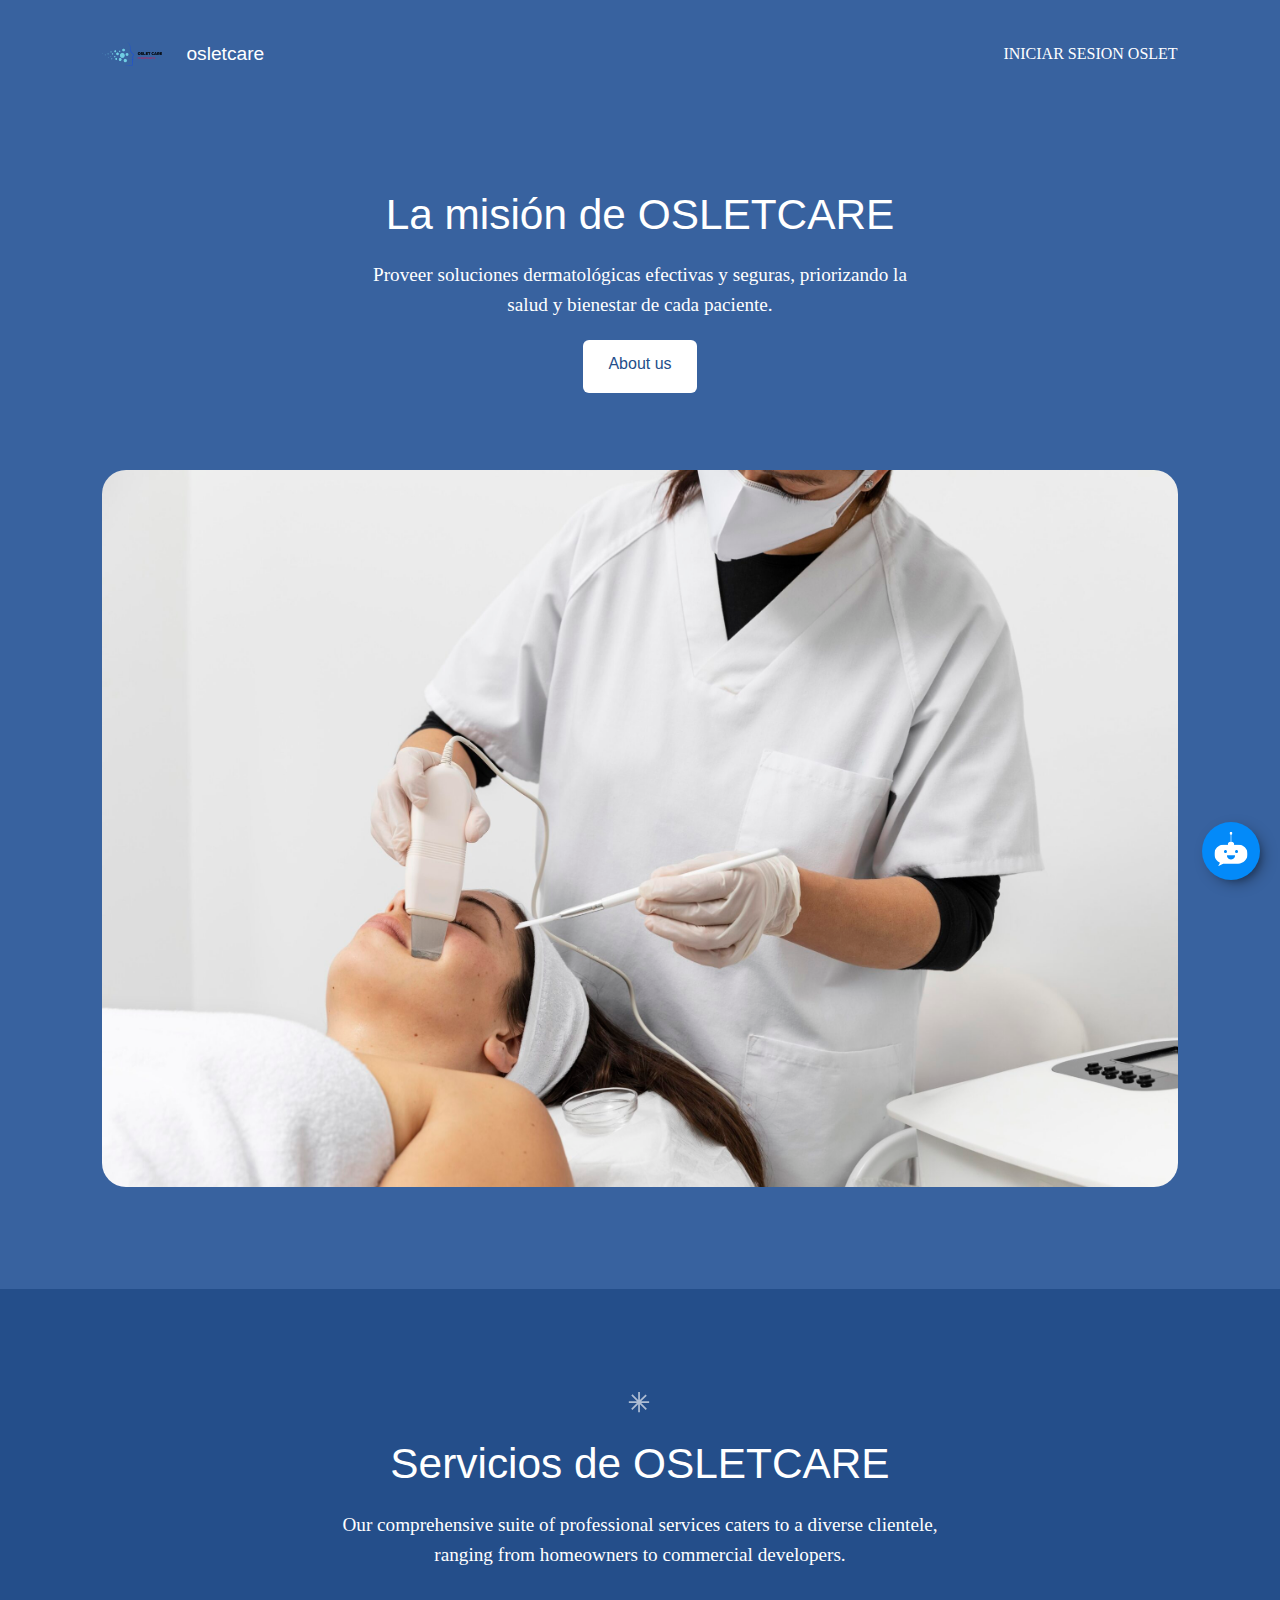
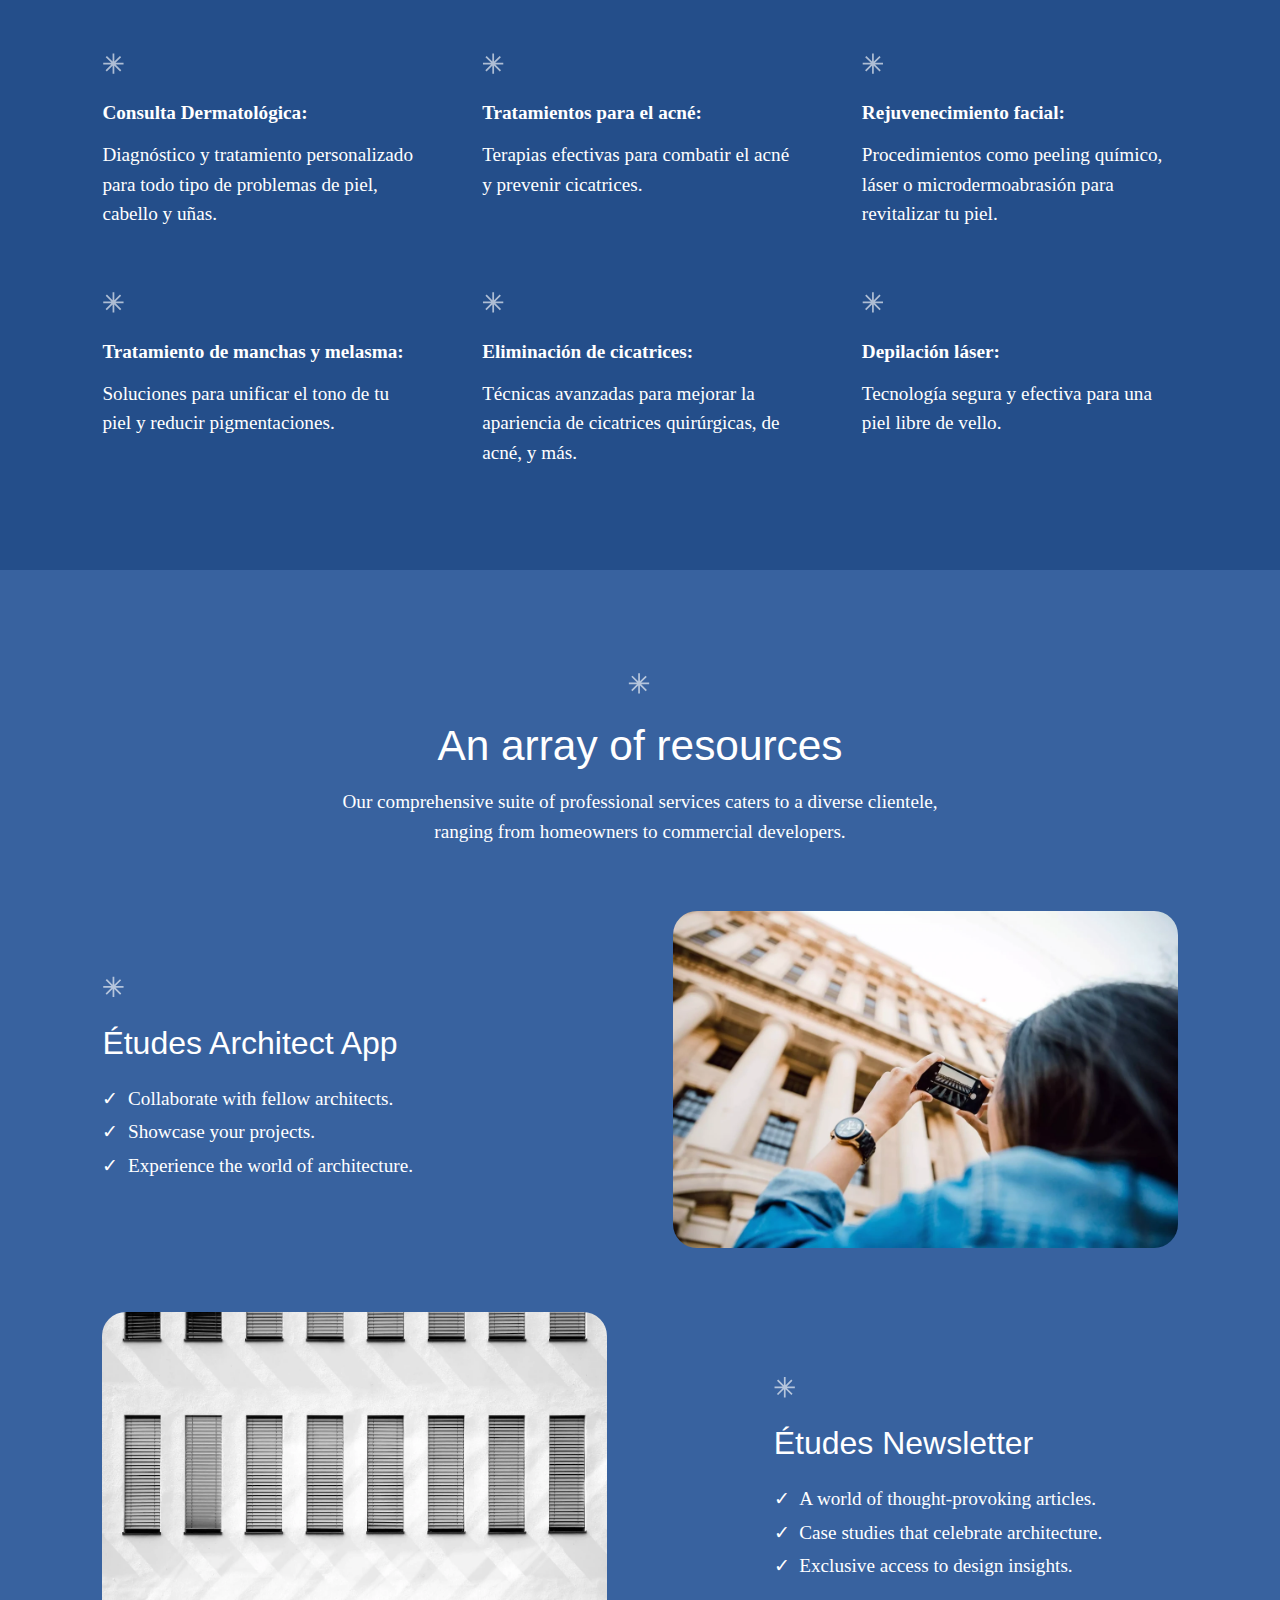
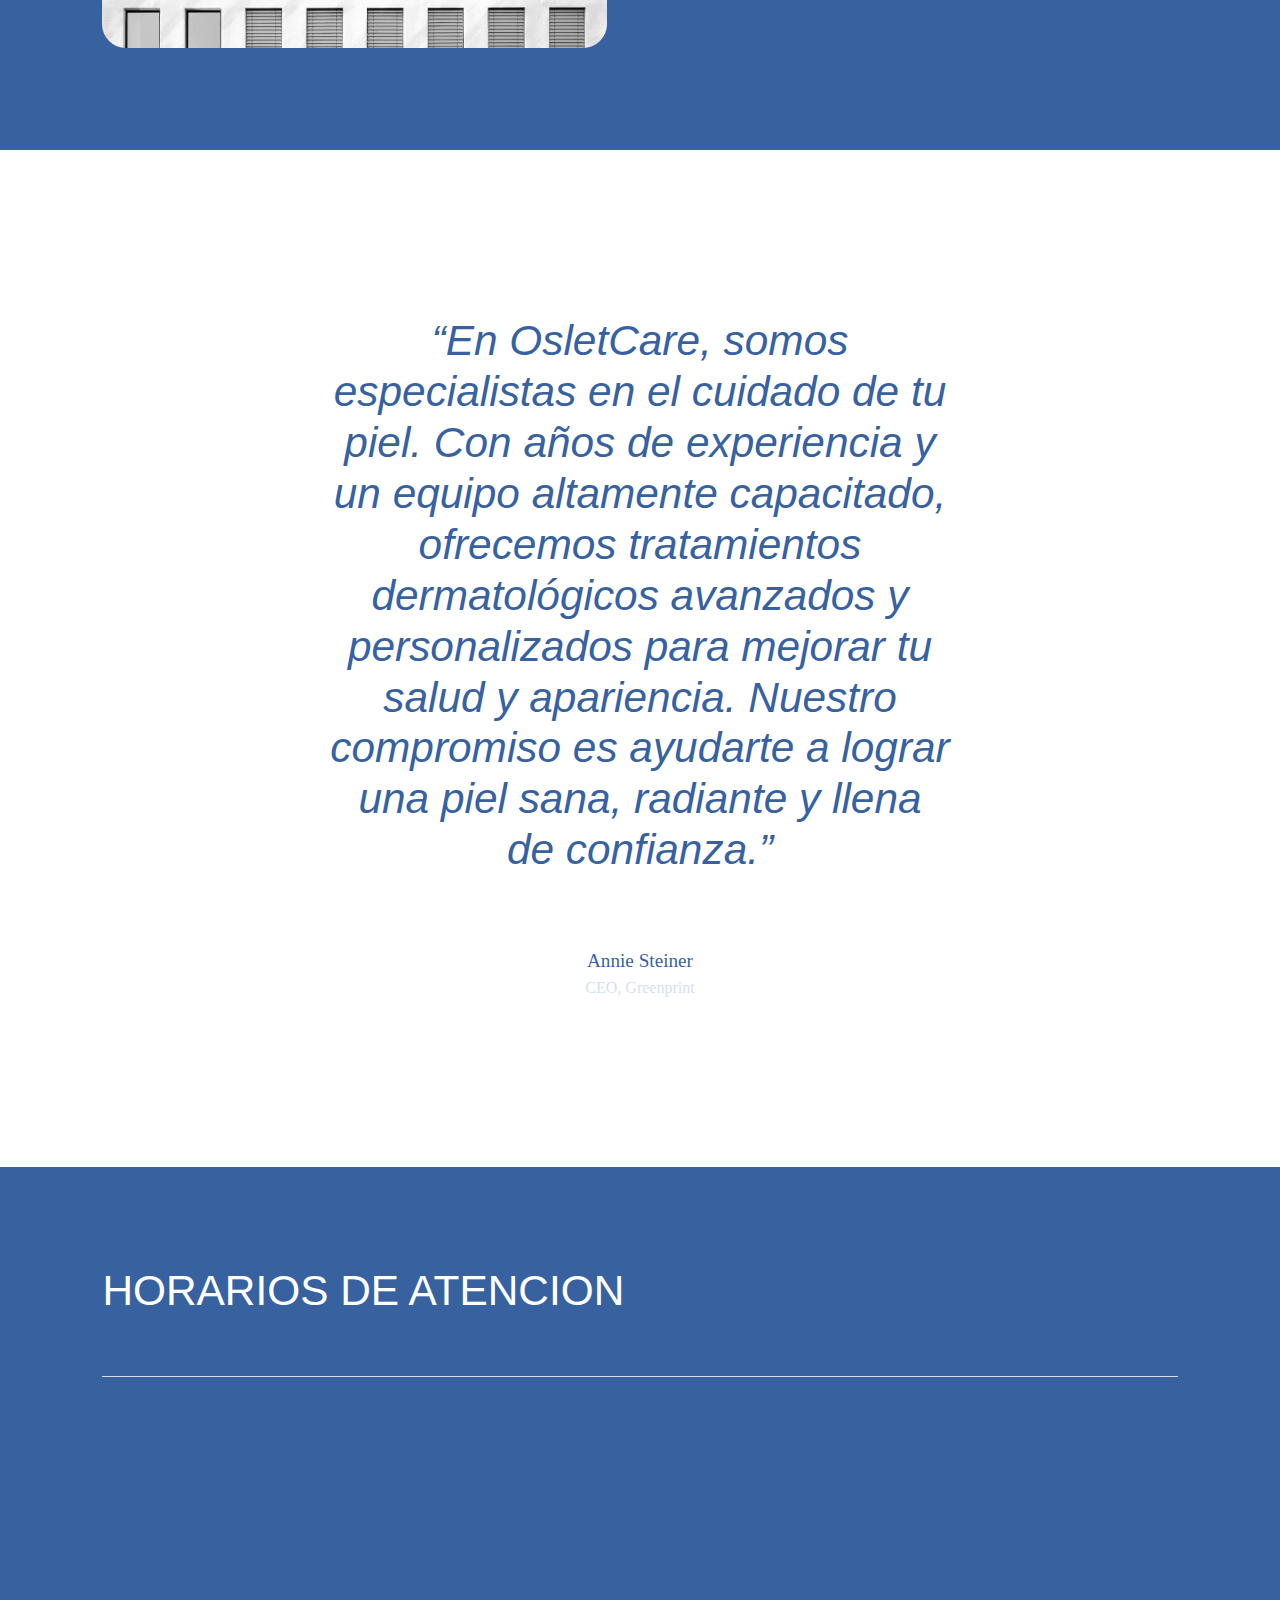
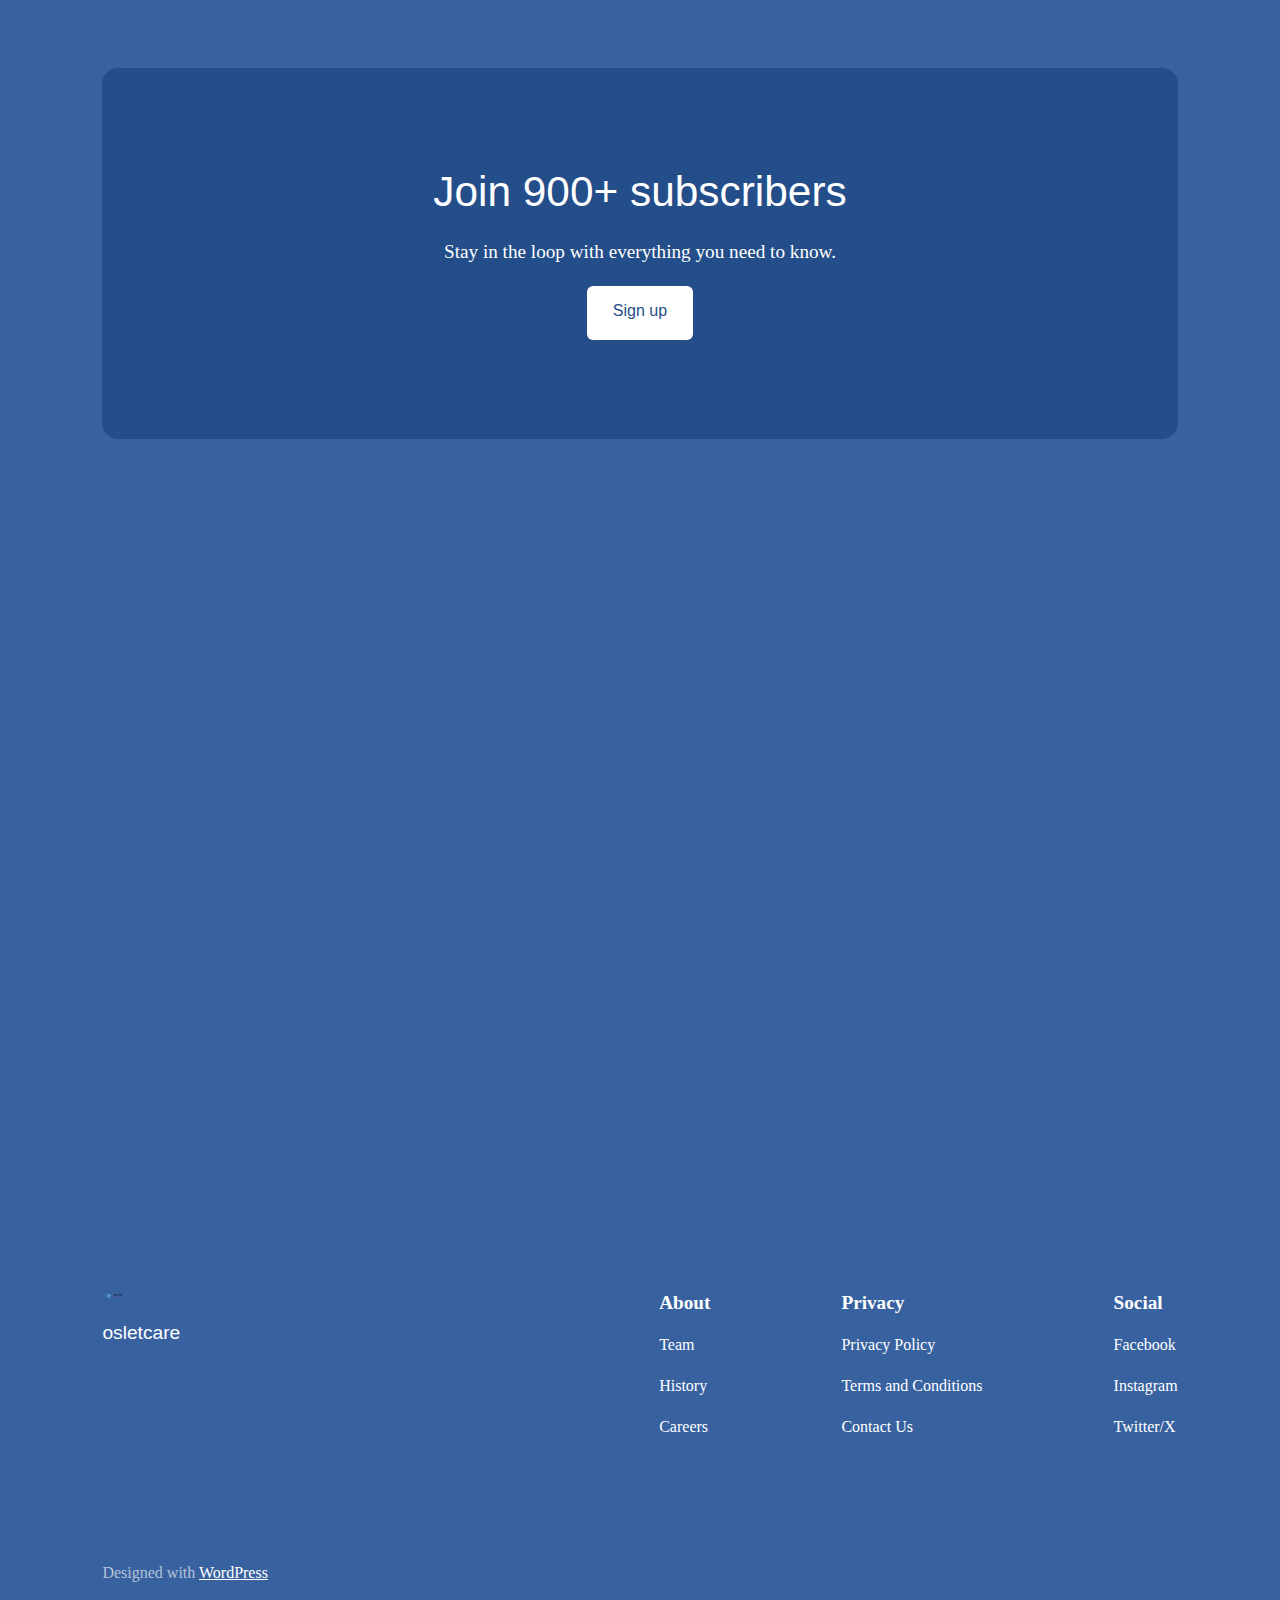
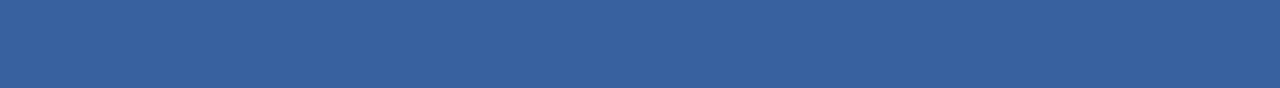
==== commit 91943ddd: "Segundo commit" ====
--- a/osletcare.html
+++ b/osletcare.html
@@ -280,7 +280,7 @@
 <div class="wp-block-group alignwide has-base-background-color has-background has-global-padding is-layout-constrained wp-block-group-is-layout-constrained" style="padding-top:20px;padding-bottom:20px">
 <script defer="" src="./osletcare_files/embed.js.descarga" data-bot-id="cm3xhs1js03ues5bm9yzf5yds"></script>
 <div class="wp-block-group alignwide is-content-justification-space-between is-layout-flex wp-container-core-group-is-layout-4 wp-block-group-is-layout-flex">
-<div class="wp-block-group is-layout-flex wp-container-core-group-is-layout-2 wp-block-group-is-layout-flex"><div class="wp-block-site-logo"><a href="http://osletcare.bo/" class="custom-logo-link" rel="home" aria-current="page"><img width="60" height="23" src="./osletcare_files/osletcare_h.png" class="custom-logo" alt="osletcare" decoding="async" srcset="http://osletcare.bo/wp-content/uploads/2024/11/osletcare_h.png 1896w, http://osletcare.bo/wp-content/uploads/2024/11/osletcare_h-300x117.png 300w, http://osletcare.bo/wp-content/uploads/2024/11/osletcare_h-1024x400.png 1024w, http://osletcare.bo/wp-content/uploads/2024/11/osletcare_h-768x300.png 768w, http://osletcare.bo/wp-content/uploads/2024/11/osletcare_h-1536x599.png 1536w" sizes="(max-width: 60px) 100vw, 60px"></a></div>
+<div class="wp-block-group is-layout-flex wp-container-core-group-is-layout-2 wp-block-group-is-layout-flex"><div class="wp-block-site-logo"><a href="http://osletcare.bo/" class="custom-logo-link" rel="home" aria-current="page"><img width="60" height="23" src="./osletcare_files/osletcare_h.png" class="custom-logo" alt="osletcare" decoding="async" ></a></div>
 
 
 <div class="wp-block-group is-layout-flow wp-container-core-group-is-layout-1 wp-block-group-is-layout-flow"><p class="wp-block-site-title"><a href="http://osletcare.bo/" target="_self" rel="home" aria-current="page">osletcare</a></p></div>
@@ -335,7 +335,7 @@
 
 
 <figure class="wp-block-gallery alignwide has-nested-images columns-default is-cropped wp-block-gallery-3 is-layout-flex wp-block-gallery-is-layout-flex">
-<figure class="wp-block-image size-full is-style-rounded is-style-rounded--2"><img width="2560" height="1707" src="./osletcare_files/woman-having-facial-skincare-treatment-scaled.jpg" alt="" class="wp-image-10" srcset="http://osletcare.bo/wp-content/uploads/2024/11/woman-having-facial-skincare-treatment-scaled.jpg 2560w, http://osletcare.bo/wp-content/uploads/2024/11/woman-having-facial-skincare-treatment-300x200.jpg 300w, http://osletcare.bo/wp-content/uploads/2024/11/woman-having-facial-skincare-treatment-1024x683.jpg 1024w, http://osletcare.bo/wp-content/uploads/2024/11/woman-having-facial-skincare-treatment-768x512.jpg 768w, http://osletcare.bo/wp-content/uploads/2024/11/woman-having-facial-skincare-treatment-1536x1024.jpg 1536w, http://osletcare.bo/wp-content/uploads/2024/11/woman-having-facial-skincare-treatment-2048x1365.jpg 2048w" sizes="(max-width: 2560px) 100vw, 2560px"></figure>
+<figure class="wp-block-image size-full is-style-rounded is-style-rounded--2"><img width="2560" height="1707" src="./osletcare_files/woman-having-facial-skincare-treatment-scaled.jpg" alt="" class="wp-image-10"  sizes="(max-width: 2560px) 100vw, 2560px"></figure>
 </figure>
 </div>
 
@@ -598,7 +598,7 @@
 		<div class="wp-block-column is-layout-flow wp-block-column-is-layout-flow" style="flex-basis:30%">
 			
 			<div class="wp-block-group is-vertical is-layout-flex wp-container-core-group-is-layout-21 wp-block-group-is-layout-flex">
-				<div class="wp-block-site-logo"><a href="http://osletcare.bo/" class="custom-logo-link" rel="home" aria-current="page"><img loading="lazy" width="20" height="7" src="./osletcare_files/osletcare_h.png" class="custom-logo" alt="osletcare" decoding="async" srcset="http://osletcare.bo/wp-content/uploads/2024/11/osletcare_h.png 1896w, http://osletcare.bo/wp-content/uploads/2024/11/osletcare_h-300x117.png 300w, http://osletcare.bo/wp-content/uploads/2024/11/osletcare_h-1024x400.png 1024w, http://osletcare.bo/wp-content/uploads/2024/11/osletcare_h-768x300.png 768w, http://osletcare.bo/wp-content/uploads/2024/11/osletcare_h-1536x599.png 1536w" sizes="auto, (max-width: 20px) 100vw, 20px"></a></div>
+				<div class="wp-block-site-logo"><a href="http://osletcare.bo/" class="custom-logo-link" rel="home" aria-current="page"><img loading="lazy" width="20" height="7" src="./osletcare_files/osletcare_h.png" class="custom-logo" alt="osletcare"></a></div>
 
 				<p class="wp-block-site-title has-medium-font-size"><a href="http://osletcare.bo/" target="_self" rel="home" aria-current="page">osletcare</a></p>
 
